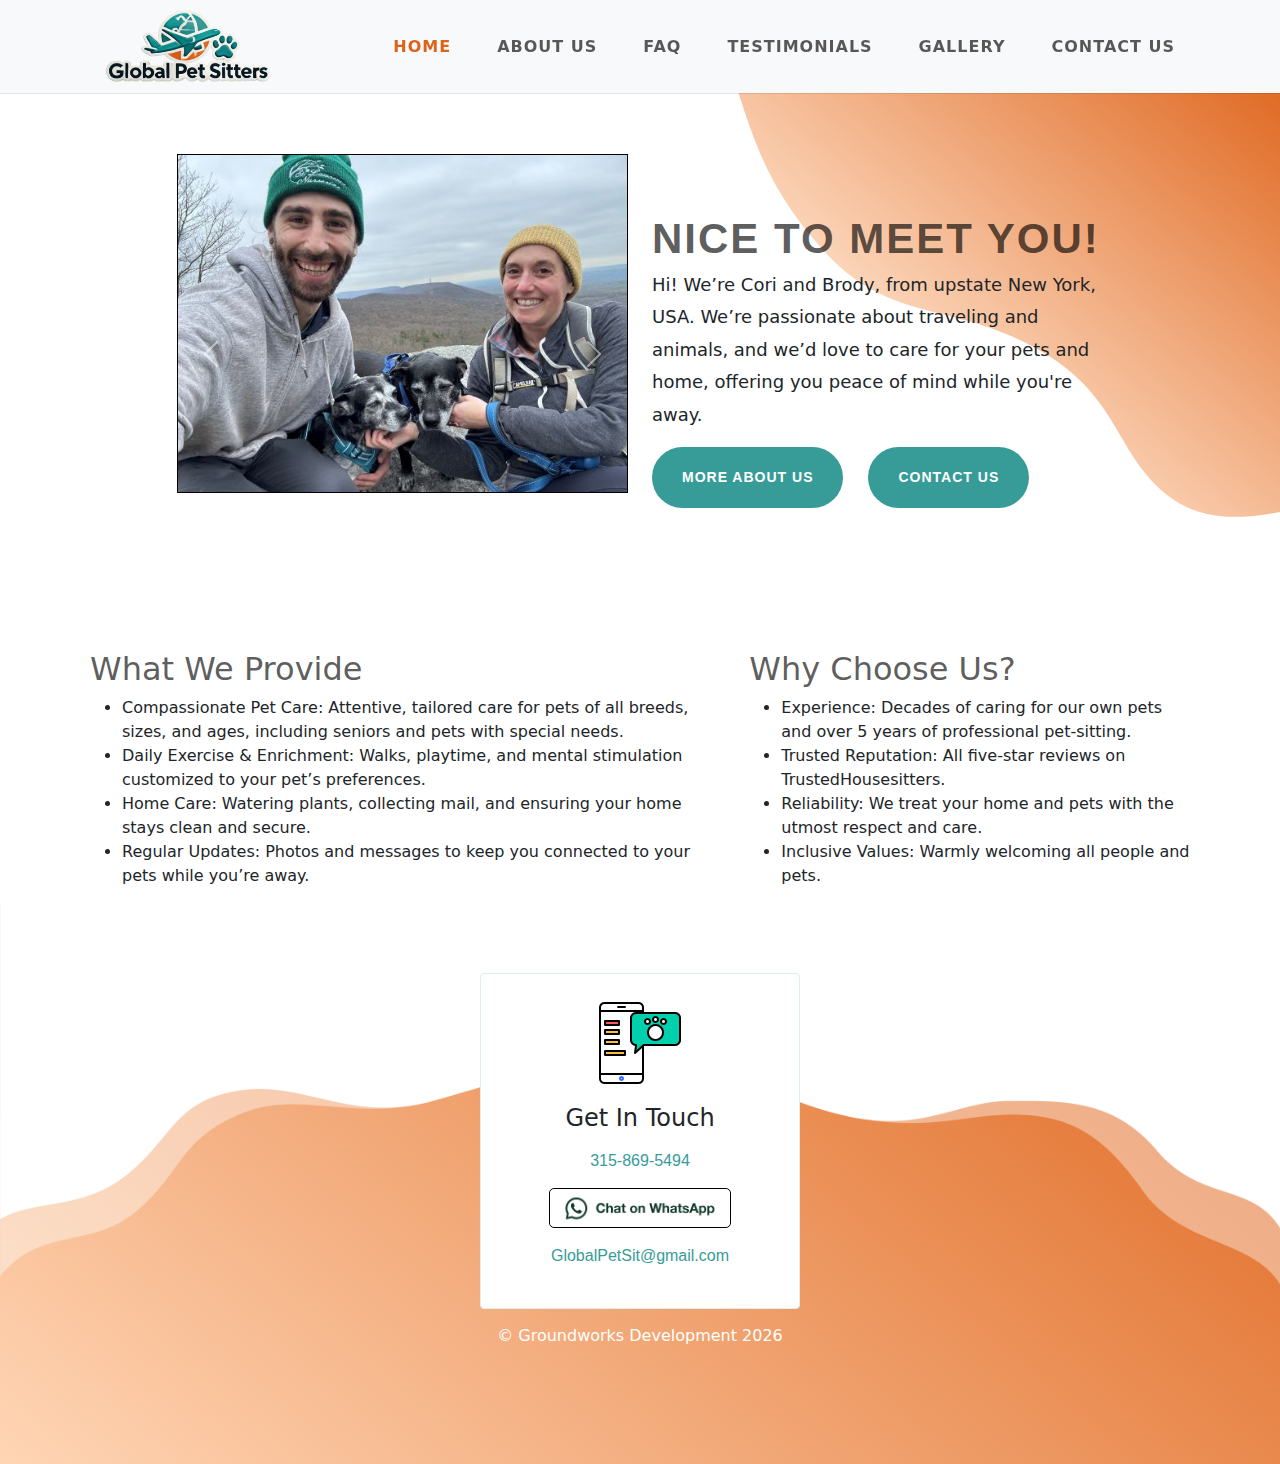
==== index.html @ 004c86b2 "udpating faq page" ====
<!-- 
 Cori & Brody’s Pet Adventures
Loving Paws by Cori & Brody
Cori and Brody's Happy Tails
Pawfect Care by Cori & Brody
Fur-Ever Friends Sitting
Cori & Brody’s Tail Waggers
Paws & Care by Cori & Brody
Happy Pets with Cori & Brody
Cori & Brody’s Purrfect Sitters
Wags & Whiskers by Cori & Brody
 -->

<!DOCTYPE html>
<html>

  <head>
    <meta charset="utf-8" />
    <meta name="viewport" content="width=device-width" />

    <!-- SEO Meta Tags -->
    <meta name="description" content="Showcasing the pet-sitting adventures of a loving couple. A perfect place for future pet owners to see where we've been and learn more about our care services." />
    <meta name="keywords" content="pet sitting, dog walking, pet care, cat sitting, animal care, loving pet care, experienced pet sitters" />
    <meta name="author" content="Your Name or Business Name" />

    <!-- Favicon -->
    <link rel="icon" href="./favicon.ico" type="image/x-icon" />

    <!-- Page Title -->
    <title>Global Pet Sitters | Loving Care for Your Pets</title>

    <!-- Stylesheets -->
    <link rel="stylesheet" href="./css/bootstrap.min.css">
    <link rel="stylesheet" href="./css/main.min.css">

    <style>
      body main #cta.opener {
        height: 500px;
      }
      body main .opener h1 {
        color: rgba(0, 0, 0, 0.65) !important;
        font-size: 42px;
        margin: 0;
      }
      #cta .container {
        padding-top: 50px;
      }
      #cta .row {
        align-items: center;
      }
      .carousel {
        float: left;
        margin-right: 20px;
        margin-bottom: 10px;
        height: 400px;
        width: 100%;
      }
      .carousel img {
        max-height: 400px;
      }

      @media (max-width: 768px) {
        body main #cta.opener {
          height: 800px;
        }
        .carousel {
          width: 100%;
          max-height: 300px;
        }
        .carousel img {
          max-height: 300px!important;
        }
        .mob-mb-50 {
          margin-bottom: 25px;
        }
      }

    </style>
  </head>

  <body>
    <main id="homepage">
      
      <!-- Navbar -->
      <nav class="navbar navbar-expand-lg navbar-light bg-light fixed-top">
          <div class="container">
              <!-- Logo -->
            <a class="navbar-brand" href="./index.html">
              <img src="./img/logo.png" alt="Global Pet Sitters">
            </a>
              
              <!-- Toggle Button for Mobile -->
              <button class="navbar-toggler" type="button" data-bs-toggle="collapse" data-bs-target="#navbarNav" aria-controls="navbarNav" aria-expanded="false" aria-label="Toggle navigation">
                  <span class="navbar-toggler-icon"></span>
              </button>

              <!-- Navbar Links -->
              <div class="collapse navbar-collapse" id="navbarNav">
                  <ul class="navbar-nav ms-auto">
                      <li class="nav-item">
                          <a class="nav-link active" href="./index.html">Home</a>
                      </li>
                      <li class="nav-item">
                          <a class="nav-link" href="./about-us.html">About Us</a>
                      </li>
                      <li class="nav-item">
                        <a class="nav-link" href="./faq.html">FAQ</a>
                      </li>
                      <li class="nav-item">
                          <a class="nav-link" href="./testimonials.html">Testimonials</a>
                      </li>
                      <li class="nav-item">
                          <a class="nav-link" href="./gallery.html">Gallery</a>
                      </li>
                      <li class="nav-item">
                          <a class="nav-link" href="./contact-us.html">Contact Us</a>
                      </li>
                  </ul>
              </div>
          </div>
      </nav>

      <section id="cta" class="opener">
        <div class="container">
          <div class="row">
            <!-- Image Column -->
            <div class="offset-md-1 col-md-5">
              <div id="testimonialCarousel-hi" class="carousel slide" data-bs-ride="false" data-bs-interval="3000">
                <div class="carousel-inner">
                  <!-- First Image -->
                  <div class="carousel-item active">
                    <img src="./img/home/1.jpg" class="d-block w-100" alt="Brody & Cori, Lola & Neko" />
                  </div>
                  <!-- Second Image -->
                  <div class="carousel-item">
                    <img src="./img/home/2.jpg" class="d-block w-100" alt="Brody & Cori Traveling" />
                  </div>
                  <!-- Third Image -->
                  <div class="carousel-item">
                    <img src="./img/home/3.jpg" class="d-block w-100" alt="Brody & Cori at the Kromhout" />
                  </div>
                  <!-- Fourth Image -->
                  <div class="carousel-item">
                    <img src="./img/home/4.jpg" class="d-block w-100" alt="Brody & Cori Hiking" />
                  </div>
                  <!-- Fifth Image -->
                  <div class="carousel-item">
                    <img src="./img/home/5.jpg" class="d-block w-100" alt="Brody & Cori Arc de Triomphe" />
                  </div>
                  <!-- Sixth Image -->
                  <div class="carousel-item">
                    <img src="./img/home/6.jpg" class="d-block w-100" alt="Brody & Cori at Zanvoort on Zee" />
                  </div>
                </div>

                <!-- Carousel Controls -->
                <button class="carousel-control-prev" type="button" data-bs-target="#testimonialCarousel-hi" data-bs-slide="prev">
                  <span class="carousel-control-prev-icon" aria-hidden="true"></span>
                  <span class="visually-hidden">Previous</span>
                </button>
                <button class="carousel-control-next" type="button" data-bs-target="#testimonialCarousel-hi" data-bs-slide="next">
                  <span class="carousel-control-next-icon" aria-hidden="true"></span>
                  <span class="visually-hidden">Next</span>
                </button>
              </div>
            </div>
          
            <!-- Text and Button Column -->
            <div class="col-md-5">
              <h1>Nice to meet you!</h1>
              <p class="mob-mb-50">Hi! We’re Cori and Brody, from upstate New York, USA. We’re passionate about traveling and animals, and we’d love to care for your pets and home, offering you peace of mind while you're away.</p>
              <div class="btn-wrap">
                <a href="./about-us.html" class="btn btn-primary">More About Us</a>
                <a href="./contact-us.html" class="btn btn-primary">Contact Us</a>
              </div>
            </div>
          </div>        
        </div>
      </section>

      <section id="about">
        <div class="flex max-1100">
          <div>
            <h2>What We Provide</h2>
            <ul>
              <li><span>Compassionate Pet Care:</span> Attentive, tailored care for pets of all breeds, sizes, and ages, including seniors and pets with special needs.</li>
              <li><span>Daily Exercise & Enrichment:</span> Walks, playtime, and mental stimulation customized to your pet’s preferences.</li>
              <li><span>Home Care:</span> Watering plants, collecting mail, and ensuring your home stays clean and secure.</li>
              <li><span>Regular Updates:</span> Photos and messages to keep you connected to your pets while you’re away.</li>
            </ul>
          </div>
          <div>
            <h2>Why Choose Us?</h2>
            <ul>
              <li><span>Experience:</span> Decades of caring for our own pets and over 5 years of professional pet-sitting.</li>
              <li><span>Trusted Reputation:</span> All five-star reviews on TrustedHousesitters.</li>
              <li><span>Reliability:</span> We treat your home and pets with the utmost respect and care.</li>
              <li><span>Inclusive Values:</span> Warmly welcoming all people and pets.</li>
            </ul>
          </div>
        </div>
      </section>


    </main>

    <footer id="contact">
      <div class="contact-wrapper text-center p-4">
        <!-- Image -->
        <div class="mb-3">
          <img
                  src="./img/contact.png"
                  alt="Contact Icon"
                  class="img-fluid"
                  style="width: 90px; height: 90px;"
          >
        </div>

        <!-- Heading -->
        <h4 class="mb-3">Get In Touch</h4>

        <!-- Contact Details -->
        <div>
          <p>
            <a href="tel:3158695494" class="text-decoration-none">315-869-5494</a>
            <a aria-label="Chat on WhatsApp" href="https://wa.me/13153237512" target="_blank">
              <img src="./img/whatsapp.png" class="img-fluid" alt="Chat on WhatsApp" >
            </a>
          </p>
          <p>
            <a href="mailto:globalpetsit@gmail.com" class="text-decoration-none">GlobalPetSit@gmail.com</a>
          </p>
        </div>
      </div>
      <div class="copy">
        <p>&copy; Groundworks Development <span id="currentYear"></span></p>
      </div>
    </footer>

  </body>

  <script src="js/jquery-3.6.3.min.js"></script>
  <script src="js/bootstrap.min.js"></script>
  <script src="js/main.js"></script>
  <script>

  </script>

</html>
---- css/main.min.css ----
body main{padding-top:50px}body main a{color:#de631a;text-decoration:none}body main a:hover{color:rgba(0,0,0,.65)}body main h1 a,body main h2 a,body main h3 a,body main h4 a,body main h5 a,body main h6 a{color:inherit}body main h1{font-family:"Oswald",Helvetica,Arial,Lucida,sans-serif;font-weight:700;text-transform:uppercase;font-size:42px;color:rgba(0,0,0,.65) !important;letter-spacing:3px;line-height:1.4em}body main p{line-height:1.8em;font-size:18px;line-height:1.8em}body main .btn-primary{color:#fff !important;border-width:0px !important;border-radius:100px;letter-spacing:1px;font-size:14px;font-family:"Nunito",Helvetica,Arial,Lucida,sans-serif !important;font-weight:800 !important;text-transform:uppercase !important;background-color:#379c98;padding:20px 30px}body main .grid{display:grid}body main .opener{background-size:initial;background-position:center bottom 0px;background-image:url(../img/vet-01-1.png),linear-gradient(221deg, rgb(222, 99, 26) 0%, rgba(255, 112, 0, 0.2) 42%) !important;background-repeat:no-repeat;height:350px;padding-bottom:0px;padding:54px 0}body main .opener h1{font-family:"Nunito",Helvetica,Arial,Lucida,sans-serif;font-weight:800;text-transform:uppercase;font-size:14px;color:#de631a !important;letter-spacing:2px;line-height:1.4em;max-width:1100px;margin:100px auto 25px}body main .opener h2{font-family:"Oswald",Helvetica,Arial,Lucida,sans-serif;font-weight:700;text-transform:uppercase;font-size:60px;color:rgba(0,0,0,.65) !important;letter-spacing:3px;line-height:1.2em;max-width:1100px;margin:0 auto}body main .opener h3{font-family:"Nunito",Helvetica,Arial,Lucida,sans-serif;font-weight:800;text-transform:uppercase;font-size:14px;color:#6b6b6b !important;letter-spacing:2px;line-height:1.4em;max-width:1100px;margin:0 auto}@media only screen and (max-width: 767px){body main .opener{background-image:url(../img/vet-03.png),linear-gradient(180deg, rgb(222, 99, 26) 36%, rgba(255, 112, 0, 0) 100%) !important;background-size:cover;height:500px}body main .opener.opener-md{height:400px}body main .opener.opener-sm{height:300px}body main .opener h2{font-size:45px}}body main nav{box-shadow:0 1px 0 rgba(0,0,0,.1)}body main nav .navbar-nav .nav-item{font-weight:bold;font-style:normal;text-transform:uppercase;text-decoration:none;letter-spacing:1px;padding-left:15px;padding-right:15px}body main nav .navbar-nav .nav-item .nav-link.active{color:#de631a}body main nav .navbar-brand{padding:0}body main nav .navbar-brand img{width:200px}@media screen and (max-width: 600px){body main nav .navbar-brand img{width:150px}}body main nav button.navbar-toggler,body main nav button.navbar-toggler:focus{border:none;box-shadow:none}body main section{padding-top:100px}body main section.about-content{padding-top:25px}body main section.images-gallery{padding-top:25px}body main #cta img{border:1px solid #000;box-shadow:0px 2px 36px 7px rgba(0,0,0,.3);overflow:hidden}body main #cta a{font-weight:bold}body main #cta .btn-wrap{display:flex;gap:25px}body main #about h2{color:rgba(0,0,0,.65)}body main #about .flex{display:flex;gap:25px;max-width:1100px;margin:0 auto}body main #faq{margin-bottom:100px}body main #faq h1{text-align:center}body main #faq .grid{grid-template-columns:repeat(1, 1fr);gap:50px;padding:0 200px}body main #faq .grid .grid-row .grid-item .accordion{display:grid;gap:25px}body main #faq .grid .grid-row .grid-item .accordion .accordion-button{background-color:#d9d9d9;border:1px solid #d9d9d9;border-radius:0;text-transform:uppercase;font-size:18px;color:rgba(0,0,0,.65) !important;letter-spacing:2px;line-height:1.2em;font-weight:500}body main #faq .grid .grid-row .grid-item .accordion .accordion-button:not(.collapsed){background-color:rgba(0,0,0,0);border:none;box-shadow:none}body main #faq .grid .grid-row .grid-item .accordion .accordion-button:not(.collapsed):after{display:none}body main #faq .grid .grid-row .grid-item .accordion .accordion-item:not(:first-of-type){border-top:0;border:1px solid #dedede;border-radius:0}body main #faq .grid .grid-row .grid-item .accordion .accordion-item:first-of-type{border-radius:0}body main #testimonials{background-image:linear-gradient(180deg, rgb(55, 156, 152) 0%, rgba(55, 156, 152, 0) 100%) !important;padding:100px 0}body main #testimonials h1{font-family:"Nunito",Helvetica,Arial,Lucida,sans-serif;font-weight:800 !important;text-transform:uppercase;font-size:14px;color:#fff !important;letter-spacing:2px;line-height:1.4em;margin-bottom:30px}body main #testimonials h2{font-family:"Oswald",Helvetica,Arial,Lucida,sans-serif;font-weight:700;text-transform:uppercase;font-size:42px;color:#fff !important;letter-spacing:1px;line-height:1.4em}body #testimonials-page+#contact{padding-top:100px}body #contact{background-size:contain;background-position:center top;background-image:url(../img/bg-3.png),linear-gradient(221deg, rgb(222, 99, 26) 0%, rgba(255, 112, 0, 0.29) 100%) !important;background-repeat:no-repeat;padding-top:69px;padding-bottom:100px}body #contact .contact-wrapper{width:25%;margin:0 auto;background:#fff;border-radius:4px;border:1px solid #deeeee}body #contact .contact-wrapper p img{border:1px solid #000;border-radius:5px;display:block;margin:15px auto 0;height:40px}body #contact .contact-wrapper a{font-family:"Nunito",Helvetica,Arial,Lucida,sans-serif;color:#379c98 !important}body #contact .copy{color:#fff;margin-top:15px;text-align:center}@media screen and (max-width: 769px){body main{padding:25px}body main section{padding-top:75px}body main section#about,body main section#faq{padding-top:50px}body main section.about-content{padding-top:0}body main #cta h1{font-size:45px;margin-bottom:15px}body main #about .flex{display:block;padding:0 15px}body main #faq .grid{grid-template-columns:1fr;padding:0}body #contact{padding-top:0}body #contact .contact-wrapper{width:80%}}@media screen and (max-width: 500px){body main{padding:0}}/*# sourceMappingURL=main.min.css.map */
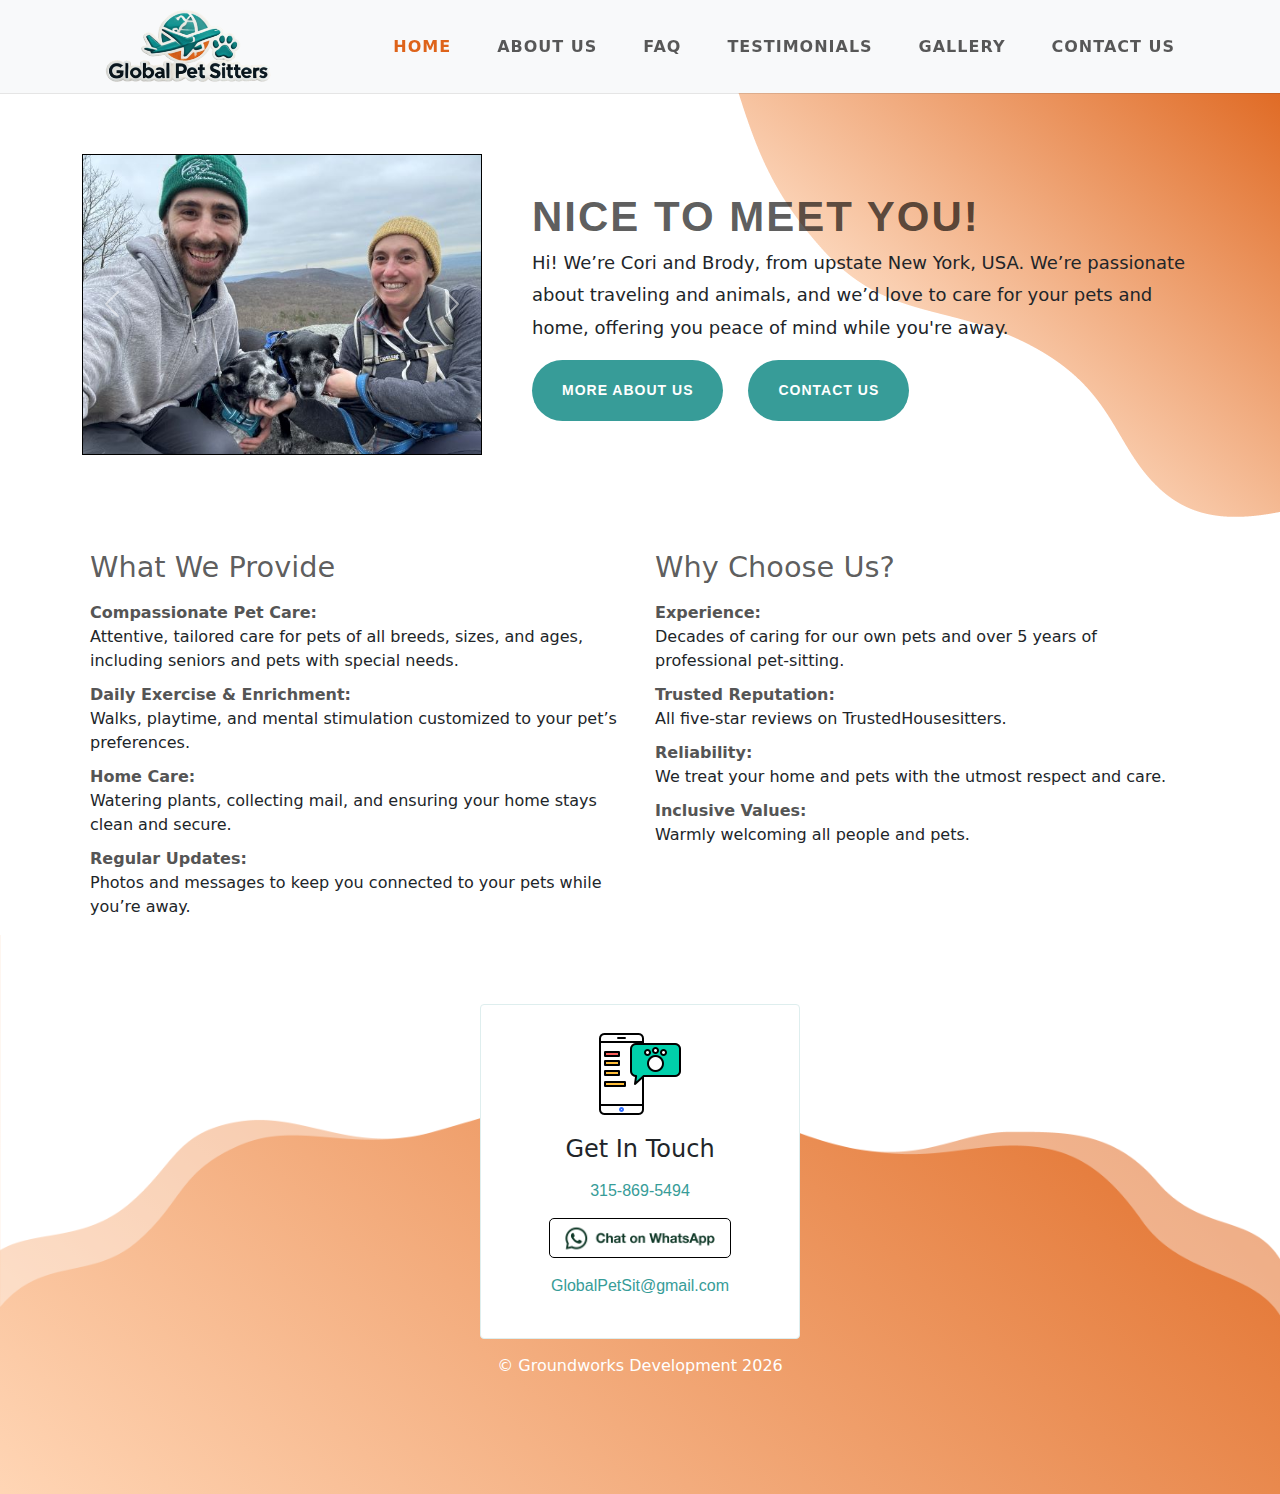
==== commit df21b9f4: "finished adjusting styles" ====
--- a/index.html
+++ b/index.html
@@ -32,50 +32,7 @@
     <!-- Stylesheets -->
     <link rel="stylesheet" href="./css/bootstrap.min.css">
     <link rel="stylesheet" href="./css/main.min.css">
-
-    <style>
-      body main #cta.opener {
-        height: 500px;
-      }
-      body main .opener h1 {
-        color: rgba(0, 0, 0, 0.65) !important;
-        font-size: 42px;
-        margin: 0;
-      }
-      #cta .container {
-        padding-top: 50px;
-      }
-      #cta .row {
-        align-items: center;
-      }
-      .carousel {
-        float: left;
-        margin-right: 20px;
-        margin-bottom: 10px;
-        height: 400px;
-        width: 100%;
-      }
-      .carousel img {
-        max-height: 400px;
-      }
-
-      @media (max-width: 768px) {
-        body main #cta.opener {
-          height: 800px;
-        }
-        .carousel {
-          width: 100%;
-          max-height: 300px;
-        }
-        .carousel img {
-          max-height: 300px!important;
-        }
-        .mob-mb-50 {
-          margin-bottom: 25px;
-        }
-      }
-
-    </style>
+    <link rel="stylesheet" href="./css/index.min.css">
   </head>
 
   <body>
@@ -123,55 +80,56 @@
       <section id="cta" class="opener">
         <div class="container">
           <div class="row">
-            <!-- Image Column -->
-            <div class="offset-md-1 col-md-5">
-              <div id="testimonialCarousel-hi" class="carousel slide" data-bs-ride="false" data-bs-interval="3000">
-                <div class="carousel-inner">
-                  <!-- First Image -->
-                  <div class="carousel-item active">
-                    <img src="./img/home/1.jpg" class="d-block w-100" alt="Brody & Cori, Lola & Neko" />
+            <div class="col">
+              <div class="grid">
+                <div class="grid-item">
+                  <div id="testimonialCarousel-hi" class="carousel slide" data-bs-ride="false" data-bs-interval="3000">
+                    <div class="carousel-inner">
+                      <!-- First Image -->
+                      <div class="carousel-item active">
+                        <img src="./img/home/1.jpg" class="d-block w-100" alt="Brody & Cori, Lola & Neko" />
+                      </div>
+                      <!-- Second Image -->
+                      <div class="carousel-item">
+                        <img src="./img/home/2.jpg" class="d-block w-100" alt="Brody & Cori Traveling" />
+                      </div>
+                      <!-- Third Image -->
+                      <div class="carousel-item">
+                        <img src="./img/home/3.jpg" class="d-block w-100" alt="Brody & Cori at the Kromhout" />
+                      </div>
+                      <!-- Fourth Image -->
+                      <div class="carousel-item">
+                        <img src="./img/home/4.jpg" class="d-block w-100" alt="Brody & Cori Hiking" />
+                      </div>
+                      <!-- Fifth Image -->
+                      <div class="carousel-item">
+                        <img src="./img/home/5.jpg" class="d-block w-100" alt="Brody & Cori Arc de Triomphe" />
+                      </div>
+                      <!-- Sixth Image -->
+                      <div class="carousel-item">
+                        <img src="./img/home/6.jpg" class="d-block w-100" alt="Brody & Cori at Zanvoort on Zee" />
+                      </div>
+                    </div>
+
+                    <!-- Carousel Controls -->
+                    <button class="carousel-control-prev" type="button" data-bs-target="#testimonialCarousel-hi" data-bs-slide="prev">
+                      <span class="carousel-control-prev-icon" aria-hidden="true"></span>
+                      <span class="visually-hidden">Previous</span>
+                    </button>
+                    <button class="carousel-control-next" type="button" data-bs-target="#testimonialCarousel-hi" data-bs-slide="next">
+                      <span class="carousel-control-next-icon" aria-hidden="true"></span>
+                      <span class="visually-hidden">Next</span>
+                    </button>
                   </div>
-                  <!-- Second Image -->
-                  <div class="carousel-item">
-                    <img src="./img/home/2.jpg" class="d-block w-100" alt="Brody & Cori Traveling" />
+                </div>
+                <div class="grid-item">
+                  <h1>Nice to meet you!</h1>
+                  <p class="mob-mb-50">Hi! We’re Cori and Brody, from upstate New York, USA. We’re passionate about traveling and animals, and we’d love to care for your pets and home, offering you peace of mind while you're away.</p>
+                  <div class="btn-wrap">
+                    <a href="./about-us.html" class="btn btn-primary">More About Us</a>
+                    <a href="./contact-us.html" class="btn btn-primary">Contact Us</a>
                   </div>
-                  <!-- Third Image -->
-                  <div class="carousel-item">
-                    <img src="./img/home/3.jpg" class="d-block w-100" alt="Brody & Cori at the Kromhout" />
-                  </div>
-                  <!-- Fourth Image -->
-                  <div class="carousel-item">
-                    <img src="./img/home/4.jpg" class="d-block w-100" alt="Brody & Cori Hiking" />
-                  </div>
-                  <!-- Fifth Image -->
-                  <div class="carousel-item">
-                    <img src="./img/home/5.jpg" class="d-block w-100" alt="Brody & Cori Arc de Triomphe" />
-                  </div>
-                  <!-- Sixth Image -->
-                  <div class="carousel-item">
-                    <img src="./img/home/6.jpg" class="d-block w-100" alt="Brody & Cori at Zanvoort on Zee" />
-                  </div>
-                </div>
-
-                <!-- Carousel Controls -->
-                <button class="carousel-control-prev" type="button" data-bs-target="#testimonialCarousel-hi" data-bs-slide="prev">
-                  <span class="carousel-control-prev-icon" aria-hidden="true"></span>
-                  <span class="visually-hidden">Previous</span>
-                </button>
-                <button class="carousel-control-next" type="button" data-bs-target="#testimonialCarousel-hi" data-bs-slide="next">
-                  <span class="carousel-control-next-icon" aria-hidden="true"></span>
-                  <span class="visually-hidden">Next</span>
-                </button>
-              </div>
-            </div>
-          
-            <!-- Text and Button Column -->
-            <div class="col-md-5">
-              <h1>Nice to meet you!</h1>
-              <p class="mob-mb-50">Hi! We’re Cori and Brody, from upstate New York, USA. We’re passionate about traveling and animals, and we’d love to care for your pets and home, offering you peace of mind while you're away.</p>
-              <div class="btn-wrap">
-                <a href="./about-us.html" class="btn btn-primary">More About Us</a>
-                <a href="./contact-us.html" class="btn btn-primary">Contact Us</a>
+                </div>
               </div>
             </div>
           </div>        
@@ -179,26 +137,33 @@
       </section>
 
       <section id="about">
-        <div class="flex max-1100">
-          <div>
-            <h2>What We Provide</h2>
-            <ul>
-              <li><span>Compassionate Pet Care:</span> Attentive, tailored care for pets of all breeds, sizes, and ages, including seniors and pets with special needs.</li>
-              <li><span>Daily Exercise & Enrichment:</span> Walks, playtime, and mental stimulation customized to your pet’s preferences.</li>
-              <li><span>Home Care:</span> Watering plants, collecting mail, and ensuring your home stays clean and secure.</li>
-              <li><span>Regular Updates:</span> Photos and messages to keep you connected to your pets while you’re away.</li>
-            </ul>
+        <div class="container">
+          <div class="row">
+            <div class="col">
+              <div class="flex">
+                <div>
+                  <h2>What We Provide</h2>
+                  <ul>
+                    <li><span>Compassionate Pet Care:</span> Attentive, tailored care for pets of all breeds, sizes, and ages, including seniors and pets with special needs.</li>
+                    <li><span>Daily Exercise & Enrichment:</span> Walks, playtime, and mental stimulation customized to your pet’s preferences.</li>
+                    <li><span>Home Care:</span> Watering plants, collecting mail, and ensuring your home stays clean and secure.</li>
+                    <li><span>Regular Updates:</span> Photos and messages to keep you connected to your pets while you’re away.</li>
+                  </ul>
+                </div>
+                <div>
+                  <h2>Why Choose Us?</h2>
+                  <ul>
+                    <li><span>Experience:</span> Decades of caring for our own pets and over 5 years of professional pet-sitting.</li>
+                    <li><span>Trusted Reputation:</span> All five-star reviews on TrustedHousesitters.</li>
+                    <li><span>Reliability:</span> We treat your home and pets with the utmost respect and care.</li>
+                    <li><span>Inclusive Values:</span> Warmly welcoming all people and pets.</li>
+                  </ul>
+                </div>
+              </div>
+            </div>
           </div>
-          <div>
-            <h2>Why Choose Us?</h2>
-            <ul>
-              <li><span>Experience:</span> Decades of caring for our own pets and over 5 years of professional pet-sitting.</li>
-              <li><span>Trusted Reputation:</span> All five-star reviews on TrustedHousesitters.</li>
-              <li><span>Reliability:</span> We treat your home and pets with the utmost respect and care.</li>
-              <li><span>Inclusive Values:</span> Warmly welcoming all people and pets.</li>
-            </ul>
-          </div>
-        </div>
+        </div>
+
       </section>
 
 
--- a/css/main.min.css
+++ b/css/main.min.css
@@ -1 +1 @@
-body main{padding-top:50px}body main a{color:#de631a;text-decoration:none}body main a:hover{color:rgba(0,0,0,.65)}body main h1 a,body main h2 a,body main h3 a,body main h4 a,body main h5 a,body main h6 a{color:inherit}body main h1{font-family:"Oswald",Helvetica,Arial,Lucida,sans-serif;font-weight:700;text-transform:uppercase;font-size:42px;color:rgba(0,0,0,.65) !important;letter-spacing:3px;line-height:1.4em}body main p{line-height:1.8em;font-size:18px;line-height:1.8em}body main .btn-primary{color:#fff !important;border-width:0px !important;border-radius:100px;letter-spacing:1px;font-size:14px;font-family:"Nunito",Helvetica,Arial,Lucida,sans-serif !important;font-weight:800 !important;text-transform:uppercase !important;background-color:#379c98;padding:20px 30px}body main .grid{display:grid}body main .opener{background-size:initial;background-position:center bottom 0px;background-image:url(../img/vet-01-1.png),linear-gradient(221deg, rgb(222, 99, 26) 0%, rgba(255, 112, 0, 0.2) 42%) !important;background-repeat:no-repeat;height:350px;padding-bottom:0px;padding:54px 0}body main .opener h1{font-family:"Nunito",Helvetica,Arial,Lucida,sans-serif;font-weight:800;text-transform:uppercase;font-size:14px;color:#de631a !important;letter-spacing:2px;line-height:1.4em;max-width:1100px;margin:100px auto 25px}body main .opener h2{font-family:"Oswald",Helvetica,Arial,Lucida,sans-serif;font-weight:700;text-transform:uppercase;font-size:60px;color:rgba(0,0,0,.65) !important;letter-spacing:3px;line-height:1.2em;max-width:1100px;margin:0 auto}body main .opener h3{font-family:"Nunito",Helvetica,Arial,Lucida,sans-serif;font-weight:800;text-transform:uppercase;font-size:14px;color:#6b6b6b !important;letter-spacing:2px;line-height:1.4em;max-width:1100px;margin:0 auto}@media only screen and (max-width: 767px){body main .opener{background-image:url(../img/vet-03.png),linear-gradient(180deg, rgb(222, 99, 26) 36%, rgba(255, 112, 0, 0) 100%) !important;background-size:cover;height:500px}body main .opener.opener-md{height:400px}body main .opener.opener-sm{height:300px}body main .opener h2{font-size:45px}}body main nav{box-shadow:0 1px 0 rgba(0,0,0,.1)}body main nav .navbar-nav .nav-item{font-weight:bold;font-style:normal;text-transform:uppercase;text-decoration:none;letter-spacing:1px;padding-left:15px;padding-right:15px}body main nav .navbar-nav .nav-item .nav-link.active{color:#de631a}body main nav .navbar-brand{padding:0}body main nav .navbar-brand img{width:200px}@media screen and (max-width: 600px){body main nav .navbar-brand img{width:150px}}body main nav button.navbar-toggler,body main nav button.navbar-toggler:focus{border:none;box-shadow:none}body main section{padding-top:100px}body main section.about-content{padding-top:25px}body main section.images-gallery{padding-top:25px}body main #cta img{border:1px solid #000;box-shadow:0px 2px 36px 7px rgba(0,0,0,.3);overflow:hidden}body main #cta a{font-weight:bold}body main #cta .btn-wrap{display:flex;gap:25px}body main #about h2{color:rgba(0,0,0,.65)}body main #about .flex{display:flex;gap:25px;max-width:1100px;margin:0 auto}body main #faq{margin-bottom:100px}body main #faq h1{text-align:center}body main #faq .grid{grid-template-columns:repeat(1, 1fr);gap:50px;padding:0 200px}body main #faq .grid .grid-row .grid-item .accordion{display:grid;gap:25px}body main #faq .grid .grid-row .grid-item .accordion .accordion-button{background-color:#d9d9d9;border:1px solid #d9d9d9;border-radius:0;text-transform:uppercase;font-size:18px;color:rgba(0,0,0,.65) !important;letter-spacing:2px;line-height:1.2em;font-weight:500}body main #faq .grid .grid-row .grid-item .accordion .accordion-button:not(.collapsed){background-color:rgba(0,0,0,0);border:none;box-shadow:none}body main #faq .grid .grid-row .grid-item .accordion .accordion-button:not(.collapsed):after{display:none}body main #faq .grid .grid-row .grid-item .accordion .accordion-item:not(:first-of-type){border-top:0;border:1px solid #dedede;border-radius:0}body main #faq .grid .grid-row .grid-item .accordion .accordion-item:first-of-type{border-radius:0}body main #testimonials{background-image:linear-gradient(180deg, rgb(55, 156, 152) 0%, rgba(55, 156, 152, 0) 100%) !important;padding:100px 0}body main #testimonials h1{font-family:"Nunito",Helvetica,Arial,Lucida,sans-serif;font-weight:800 !important;text-transform:uppercase;font-size:14px;color:#fff !important;letter-spacing:2px;line-height:1.4em;margin-bottom:30px}body main #testimonials h2{font-family:"Oswald",Helvetica,Arial,Lucida,sans-serif;font-weight:700;text-transform:uppercase;font-size:42px;color:#fff !important;letter-spacing:1px;line-height:1.4em}body #testimonials-page+#contact{padding-top:100px}body #contact{background-size:contain;background-position:center top;background-image:url(../img/bg-3.png),linear-gradient(221deg, rgb(222, 99, 26) 0%, rgba(255, 112, 0, 0.29) 100%) !important;background-repeat:no-repeat;padding-top:69px;padding-bottom:100px}body #contact .contact-wrapper{width:25%;margin:0 auto;background:#fff;border-radius:4px;border:1px solid #deeeee}body #contact .contact-wrapper p img{border:1px solid #000;border-radius:5px;display:block;margin:15px auto 0;height:40px}body #contact .contact-wrapper a{font-family:"Nunito",Helvetica,Arial,Lucida,sans-serif;color:#379c98 !important}body #contact .copy{color:#fff;margin-top:15px;text-align:center}@media screen and (max-width: 769px){body main{padding:25px}body main section{padding-top:75px}body main section#about,body main section#faq{padding-top:50px}body main section.about-content{padding-top:0}body main #cta h1{font-size:45px;margin-bottom:15px}body main #about .flex{display:block;padding:0 15px}body main #faq .grid{grid-template-columns:1fr;padding:0}body #contact{padding-top:0}body #contact .contact-wrapper{width:80%}}@media screen and (max-width: 500px){body main{padding:0}}/*# sourceMappingURL=main.min.css.map */+body main{padding-top:50px}body main a{color:#de631a;text-decoration:none}body main a:hover{color:rgba(0,0,0,.65) !important}body main h1 a,body main h2 a,body main h3 a,body main h4 a,body main h5 a,body main h6 a{color:inherit}body main h1{font-family:"Oswald",Helvetica,Arial,Lucida,sans-serif;font-weight:700;text-transform:uppercase;font-size:42px;color:rgba(0,0,0,.65) !important;letter-spacing:3px;line-height:1.4em}body main p{line-height:1.8em;font-size:18px;line-height:1.8em}body main a.btn-primary,body main button.btn-primary{color:#fff !important;border-width:0px !important;border-radius:100px;letter-spacing:1px;font-size:14px;font-family:"Nunito",Helvetica,Arial,Lucida,sans-serif !important;font-weight:800 !important;text-transform:uppercase !important;background-color:#379c98 !important;padding:20px 30px !important}body main a.btn-primary:hover,body main button.btn-primary:hover{background-color:rgba(0,0,0,.65) !important}body main .grid{display:grid}body main .opener{background-size:initial;background-position:center bottom 0px;background-image:url(../img/vet-01-1.png),linear-gradient(221deg, rgb(222, 99, 26) 0%, rgba(255, 112, 0, 0.2) 42%) !important;background-repeat:no-repeat;height:350px;padding-bottom:0px;padding:54px 0}body main .opener h1{font-family:"Nunito",Helvetica,Arial,Lucida,sans-serif;font-weight:800;text-transform:uppercase;font-size:14px;color:#de631a !important;letter-spacing:2px;line-height:1.4em;max-width:1320px;margin:100px 0 25px}body main .opener h2{font-family:"Oswald",Helvetica,Arial,Lucida,sans-serif;font-weight:700;text-transform:uppercase;font-size:60px;color:rgba(0,0,0,.65) !important;letter-spacing:3px;line-height:1.2em;max-width:1320px}body main .opener h3{font-family:"Nunito",Helvetica,Arial,Lucida,sans-serif;font-weight:800;text-transform:uppercase;font-size:14px;color:#6b6b6b !important;letter-spacing:2px;line-height:1.4em;max-width:1320px}@media only screen and (max-width: 767px){body main .opener{background-image:url(../img/vet-03.png),linear-gradient(180deg, rgb(222, 99, 26) 36%, rgba(255, 112, 0, 0) 100%) !important;background-size:cover;height:500px}body main .opener.opener-md{height:400px}body main .opener.opener-sm{height:300px}body main .opener h2{font-size:45px}}body main nav{box-shadow:0 1px 0 rgba(0,0,0,.1)}body main nav .navbar-nav .nav-item{font-weight:bold;font-style:normal;text-transform:uppercase;text-decoration:none;letter-spacing:1px;padding-left:15px;padding-right:15px}body main nav .navbar-nav .nav-item .nav-link.active{color:#de631a}body main nav .navbar-brand{padding:0}body main nav .navbar-brand img{width:200px}@media screen and (max-width: 600px){body main nav .navbar-brand img{width:150px}}body main nav button.navbar-toggler,body main nav button.navbar-toggler:focus{border:none;box-shadow:none}body main section{padding-top:100px}body main section.about-content{padding-top:25px}body main section.images-gallery{padding-top:25px}body main section#about{padding-top:0}body main #cta img{border:1px solid #000;box-shadow:0px 2px 36px 7px rgba(0,0,0,.3);overflow:hidden}body main #cta a{font-weight:bold}body main #cta .btn-wrap{display:flex;gap:25px}body main #about h2{color:rgba(0,0,0,.65)}body main #faq{margin-bottom:100px}body main #faq h1{text-align:center}body main #faq .grid{grid-template-columns:repeat(1, 1fr);gap:50px;padding:0 200px}body main #faq .grid .grid-row .grid-item .accordion{display:grid;gap:25px}body main #faq .grid .grid-row .grid-item .accordion .accordion-button{background-color:#d9d9d9;border:1px solid #d9d9d9;border-radius:0;text-transform:uppercase;font-size:18px;color:rgba(0,0,0,.65) !important;letter-spacing:2px;line-height:1.2em;font-weight:500}body main #faq .grid .grid-row .grid-item .accordion .accordion-button:not(.collapsed){background-color:rgba(0,0,0,0);border:none;box-shadow:none}body main #faq .grid .grid-row .grid-item .accordion .accordion-button:not(.collapsed):after{display:none}body main #faq .grid .grid-row .grid-item .accordion .accordion-item:not(:first-of-type){border-top:0;border:1px solid #dedede;border-radius:0}body main #faq .grid .grid-row .grid-item .accordion .accordion-item:first-of-type{border-radius:0}body main #testimonials{background-image:linear-gradient(180deg, rgb(55, 156, 152) 0%, rgba(55, 156, 152, 0) 100%) !important;padding:100px 0}body main #testimonials h1{font-family:"Nunito",Helvetica,Arial,Lucida,sans-serif;font-weight:800 !important;text-transform:uppercase;font-size:14px;color:#fff !important;letter-spacing:2px;line-height:1.4em;margin-bottom:30px}body main #testimonials h2{font-family:"Oswald",Helvetica,Arial,Lucida,sans-serif;font-weight:700;text-transform:uppercase;font-size:42px;color:#fff !important;letter-spacing:1px;line-height:1.4em}body #testimonials-page+#contact{padding-top:100px}body #contact{background-size:contain;background-position:center top;background-image:url(../img/bg-3.png),linear-gradient(221deg, rgb(222, 99, 26) 0%, rgba(255, 112, 0, 0.29) 100%) !important;background-repeat:no-repeat;padding-top:69px;padding-bottom:100px}body #contact .contact-wrapper{width:25%;margin:0 auto;background:#fff;border-radius:4px;border:1px solid #deeeee}body #contact .contact-wrapper p img{border:1px solid #000;border-radius:5px;display:block;margin:15px auto 0;height:40px}body #contact .contact-wrapper a{font-family:"Nunito",Helvetica,Arial,Lucida,sans-serif;color:#379c98 !important}body #contact .contact-wrapper a:hover{color:rgba(0,0,0,.65) !important}body #contact .copy{color:#fff;margin-top:15px;text-align:center}@media screen and (max-width: 769px){body main{padding:25px}body main section{padding-top:75px}body main section#about,body main section#faq{padding-top:50px}body main section.about-content{padding-top:0}body main #cta h1{font-size:45px;margin-bottom:15px}body main #about .flex{display:block;padding:0 15px}body main #faq .grid{grid-template-columns:1fr;padding:0}body #contact{padding-top:0}body #contact .contact-wrapper{width:80%}}@media screen and (max-width: 500px){body main{padding:0}}/*# sourceMappingURL=main.min.css.map */--- a/css/index.min.css
+++ b/css/index.min.css
@@ -0,0 +1 @@
+.flex{display:flex;max-width:1100px;margin:0 auto;gap:30px}.flex>div{flex:1}.flex>div h2{font-size:1.8rem;margin-bottom:1rem;color:#333}.flex>div ul{list-style:none;padding:0}.flex>div ul li{margin-bottom:10px;line-height:1.5}.flex>div ul li span{font-weight:bold;color:#555;display:block}@media(max-width: 768px){.flex{flex-direction:column}.flex>div{margin-bottom:20px}}body main #cta.opener{height:500px}body main #cta.opener .grid{grid-template-columns:400px 1fr;gap:50px;align-items:center}body main .opener h1{color:rgba(0,0,0,.65) !important;font-size:42px;margin:0}#cta .container{padding-top:50px}@media(max-width: 768px){body main #cta.opener{height:800px}.mob-mb-50{margin-bottom:25px}}/*# sourceMappingURL=index.min.css.map */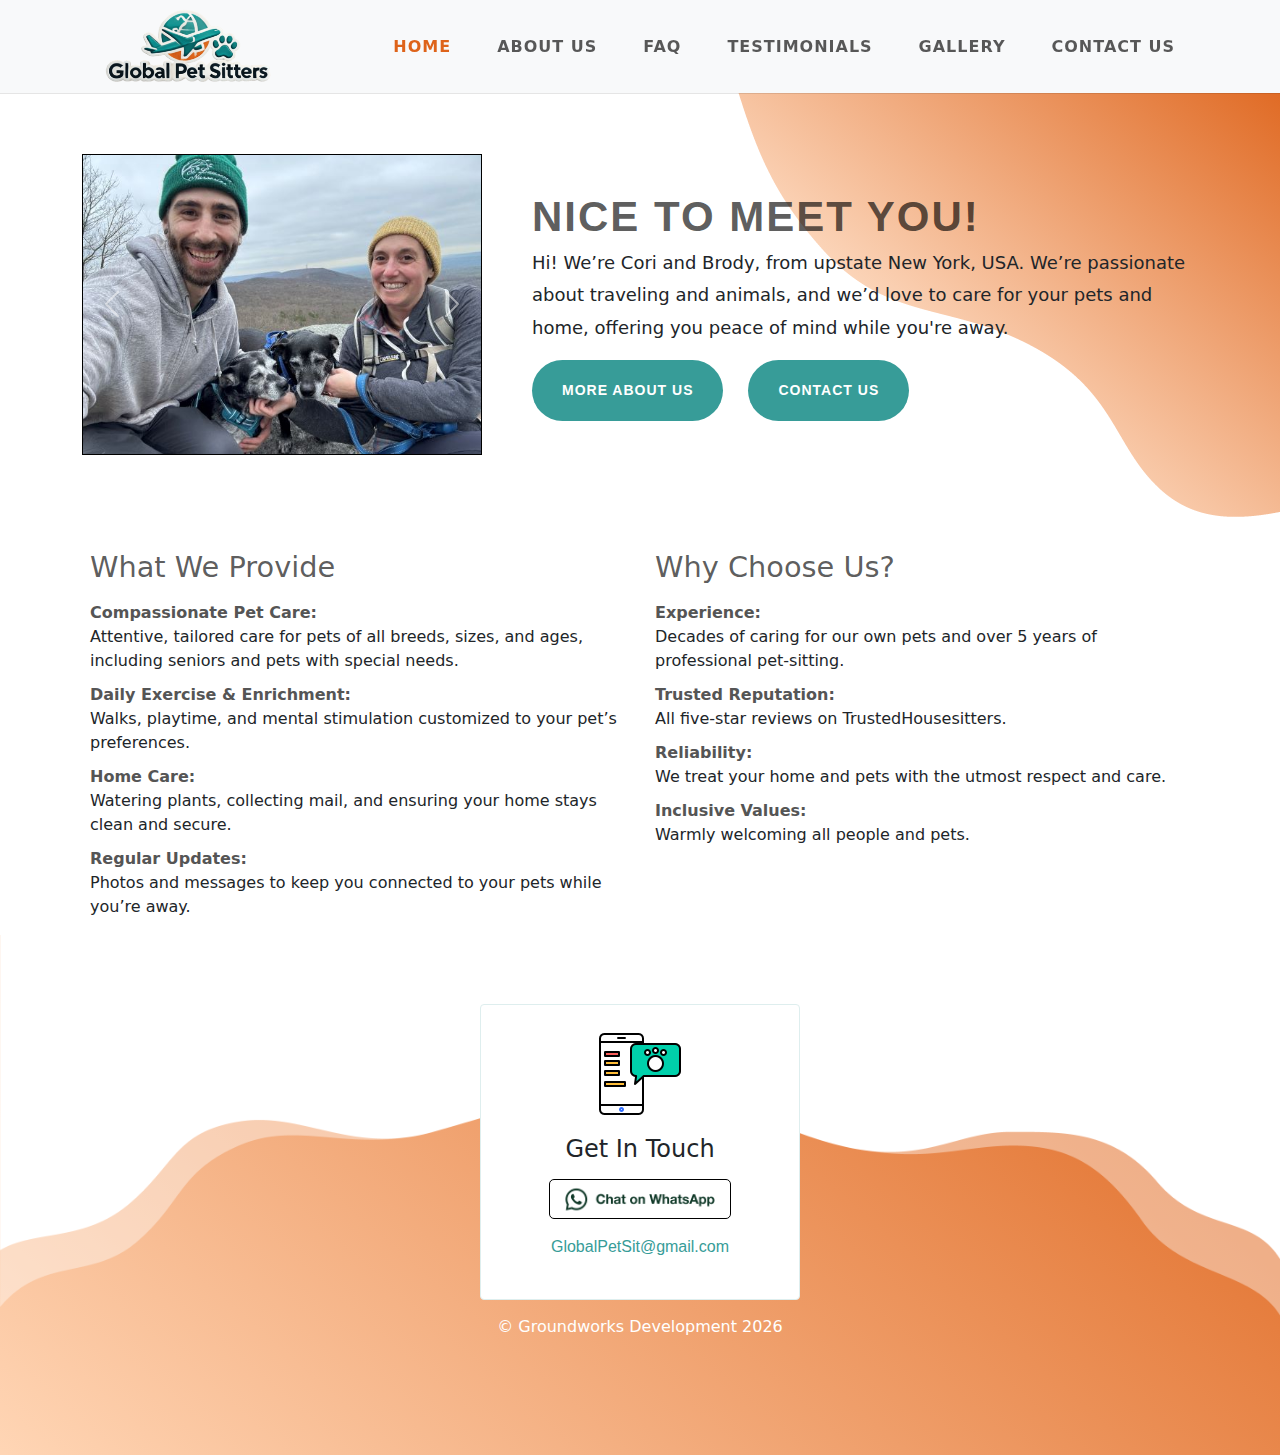
==== commit a78d639f: "removed phone and added homepage updates" ====
--- a/index.html
+++ b/index.html
@@ -83,7 +83,7 @@
             <div class="col">
               <div class="grid">
                 <div class="grid-item">
-                  <div id="testimonialCarousel-hi" class="carousel slide" data-bs-ride="false" data-bs-interval="3000">
+                  <div id="testimonialCarousel-hi" class="carousel slide" data-bs-ride="carousel" data-bs-interval="3000">
                     <div class="carousel-inner">
                       <!-- First Image -->
                       <div class="carousel-item active">
@@ -151,7 +151,7 @@
                   </ul>
                 </div>
                 <div>
-                  <h2>Why Choose Us?</h2>
+                  <h2><a href="https://www.trustedhousesitters.com/house-and-pet-sitters/united-states/new-york/potsdam/l/1338756" target="_blank">Why Choose Us?</a></h2>
                   <ul>
                     <li><span>Experience:</span> Decades of caring for our own pets and over 5 years of professional pet-sitting.</li>
                     <li><span>Trusted Reputation:</span> All five-star reviews on TrustedHousesitters.</li>
@@ -187,7 +187,6 @@
         <!-- Contact Details -->
         <div>
           <p>
-            <a href="tel:3158695494" class="text-decoration-none">315-869-5494</a>
             <a aria-label="Chat on WhatsApp" href="https://wa.me/13153237512" target="_blank">
               <img src="./img/whatsapp.png" class="img-fluid" alt="Chat on WhatsApp" >
             </a>
--- a/css/index.min.css
+++ b/css/index.min.css
@@ -1 +1 @@
-.flex{display:flex;max-width:1100px;margin:0 auto;gap:30px}.flex>div{flex:1}.flex>div h2{font-size:1.8rem;margin-bottom:1rem;color:#333}.flex>div ul{list-style:none;padding:0}.flex>div ul li{margin-bottom:10px;line-height:1.5}.flex>div ul li span{font-weight:bold;color:#555;display:block}@media(max-width: 768px){.flex{flex-direction:column}.flex>div{margin-bottom:20px}}body main #cta.opener{height:500px}body main #cta.opener .grid{grid-template-columns:400px 1fr;gap:50px;align-items:center}body main .opener h1{color:rgba(0,0,0,.65) !important;font-size:42px;margin:0}#cta .container{padding-top:50px}@media(max-width: 768px){body main #cta.opener{height:800px}.mob-mb-50{margin-bottom:25px}}/*# sourceMappingURL=index.min.css.map */+.flex{display:flex;max-width:1100px;margin:0 auto;gap:30px}.flex>div{flex:1}.flex>div h2{font-size:1.8rem;margin-bottom:1rem;color:#333}.flex>div ul{list-style:none;padding:0}.flex>div ul li{margin-bottom:10px;line-height:1.5}.flex>div ul li span{font-weight:bold;color:#555;display:block}@media(max-width: 768px){.flex{flex-direction:column}.flex>div{margin-bottom:20px}}body main #cta.opener{height:500px}body main #cta.opener .grid{grid-template-columns:400px 1fr;gap:50px;align-items:center}@media(max-width: 1024px){body main #cta.opener .grid{grid-template-columns:1fr}}body main .opener h1{color:rgba(0,0,0,.65) !important;font-size:42px;margin:0}#cta .container{padding-top:50px}@media(max-width: 1024px){body main #cta.opener{height:950px}}@media(max-width: 768px){body main #cta.opener{height:850px}.mob-mb-50{margin-bottom:25px}}/*# sourceMappingURL=index.min.css.map */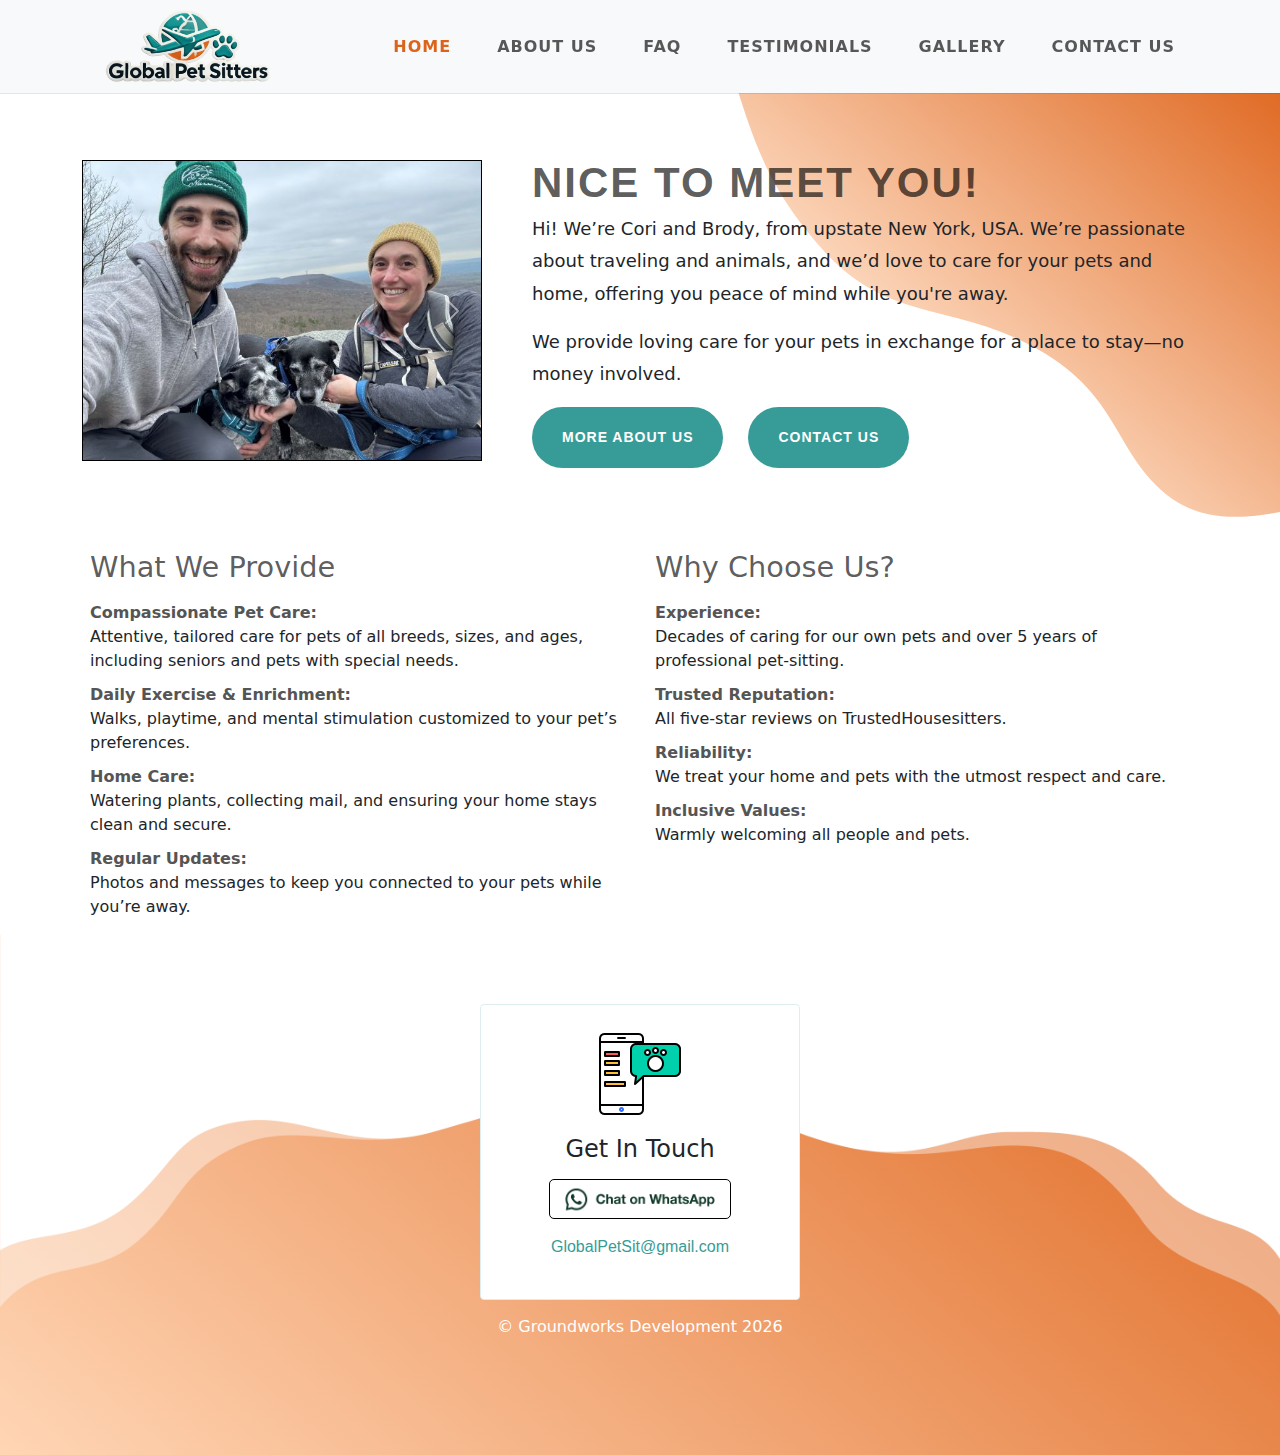
==== commit 1386eee8: "updated site images and taglines" ====
--- a/index.html
+++ b/index.html
@@ -83,7 +83,7 @@
             <div class="col">
               <div class="grid">
                 <div class="grid-item">
-                  <div id="testimonialCarousel-hi" class="carousel slide" data-bs-ride="carousel" data-bs-interval="3000">
+                  <div id="testimonialCarousel-hi" class="carousel slide" data-bs-ride="carousel" data-bs-interval="5000">
                     <div class="carousel-inner">
                       <!-- First Image -->
                       <div class="carousel-item active">
@@ -125,6 +125,7 @@
                 <div class="grid-item">
                   <h1>Nice to meet you!</h1>
                   <p class="mob-mb-50">Hi! We’re Cori and Brody, from upstate New York, USA. We’re passionate about traveling and animals, and we’d love to care for your pets and home, offering you peace of mind while you're away.</p>
+                  <p>We provide loving care for your pets in exchange for a place to stay—no money involved.</p>
                   <div class="btn-wrap">
                     <a href="./about-us.html" class="btn btn-primary">More About Us</a>
                     <a href="./contact-us.html" class="btn btn-primary">Contact Us</a>
--- a/css/main.min.css
+++ b/css/main.min.css
@@ -1 +1 @@
-body main{padding-top:50px}body main a{color:#de631a;text-decoration:none}body main a:hover{color:rgba(0,0,0,.65) !important}body main h1 a,body main h2 a,body main h3 a,body main h4 a,body main h5 a,body main h6 a{color:inherit}body main h1{font-family:"Oswald",Helvetica,Arial,Lucida,sans-serif;font-weight:700;text-transform:uppercase;font-size:42px;color:rgba(0,0,0,.65) !important;letter-spacing:3px;line-height:1.4em}body main p{line-height:1.8em;font-size:18px;line-height:1.8em}body main a.btn-primary,body main button.btn-primary{color:#fff !important;border-width:0px !important;border-radius:100px;letter-spacing:1px;font-size:14px;font-family:"Nunito",Helvetica,Arial,Lucida,sans-serif !important;font-weight:800 !important;text-transform:uppercase !important;background-color:#379c98 !important;padding:20px 30px !important}body main a.btn-primary:hover,body main button.btn-primary:hover{background-color:rgba(0,0,0,.65) !important}body main .grid{display:grid}body main .opener{background-size:initial;background-position:center bottom 0px;background-image:url(../img/vet-01-1.png),linear-gradient(221deg, rgb(222, 99, 26) 0%, rgba(255, 112, 0, 0.2) 42%) !important;background-repeat:no-repeat;height:350px;padding-bottom:0px;padding:54px 0}body main .opener h1{font-family:"Nunito",Helvetica,Arial,Lucida,sans-serif;font-weight:800;text-transform:uppercase;font-size:14px;color:#de631a !important;letter-spacing:2px;line-height:1.4em;max-width:1320px;margin:100px 0 25px}body main .opener h2{font-family:"Oswald",Helvetica,Arial,Lucida,sans-serif;font-weight:700;text-transform:uppercase;font-size:60px;color:rgba(0,0,0,.65) !important;letter-spacing:3px;line-height:1.2em;max-width:1320px}body main .opener h3{font-family:"Nunito",Helvetica,Arial,Lucida,sans-serif;font-weight:800;text-transform:uppercase;font-size:14px;color:#6b6b6b !important;letter-spacing:2px;line-height:1.4em;max-width:1320px}@media only screen and (max-width: 767px){body main .opener{background-image:url(../img/vet-03.png),linear-gradient(180deg, rgb(222, 99, 26) 36%, rgba(255, 112, 0, 0) 100%) !important;background-size:cover;height:500px}body main .opener.opener-md{height:400px}body main .opener.opener-sm{height:300px}body main .opener h2{font-size:45px}}body main nav{box-shadow:0 1px 0 rgba(0,0,0,.1)}body main nav .navbar-nav .nav-item{font-weight:bold;font-style:normal;text-transform:uppercase;text-decoration:none;letter-spacing:1px;padding-left:15px;padding-right:15px}body main nav .navbar-nav .nav-item .nav-link.active{color:#de631a}body main nav .navbar-brand{padding:0}body main nav .navbar-brand img{width:200px}@media screen and (max-width: 600px){body main nav .navbar-brand img{width:150px}}body main nav button.navbar-toggler,body main nav button.navbar-toggler:focus{border:none;box-shadow:none}body main section{padding-top:100px}body main section.about-content{padding-top:25px}body main section.images-gallery{padding-top:25px}body main section#about{padding-top:0}body main #cta img{border:1px solid #000;box-shadow:0px 2px 36px 7px rgba(0,0,0,.3);overflow:hidden}body main #cta a{font-weight:bold}body main #cta .btn-wrap{display:flex;gap:25px}body main #about h2{color:rgba(0,0,0,.65)}body main #faq{margin-bottom:100px}body main #faq h1{text-align:center}body main #faq .grid{grid-template-columns:repeat(1, 1fr);gap:50px;padding:0 200px}body main #faq .grid .grid-row .grid-item .accordion{display:grid;gap:25px}body main #faq .grid .grid-row .grid-item .accordion .accordion-button{background-color:#d9d9d9;border:1px solid #d9d9d9;border-radius:0;text-transform:uppercase;font-size:18px;color:rgba(0,0,0,.65) !important;letter-spacing:2px;line-height:1.2em;font-weight:500}body main #faq .grid .grid-row .grid-item .accordion .accordion-button:not(.collapsed){background-color:rgba(0,0,0,0);border:none;box-shadow:none}body main #faq .grid .grid-row .grid-item .accordion .accordion-button:not(.collapsed):after{display:none}body main #faq .grid .grid-row .grid-item .accordion .accordion-item:not(:first-of-type){border-top:0;border:1px solid #dedede;border-radius:0}body main #faq .grid .grid-row .grid-item .accordion .accordion-item:first-of-type{border-radius:0}body main #testimonials{background-image:linear-gradient(180deg, rgb(55, 156, 152) 0%, rgba(55, 156, 152, 0) 100%) !important;padding:100px 0}body main #testimonials h1{font-family:"Nunito",Helvetica,Arial,Lucida,sans-serif;font-weight:800 !important;text-transform:uppercase;font-size:14px;color:#fff !important;letter-spacing:2px;line-height:1.4em;margin-bottom:30px}body main #testimonials h2{font-family:"Oswald",Helvetica,Arial,Lucida,sans-serif;font-weight:700;text-transform:uppercase;font-size:42px;color:#fff !important;letter-spacing:1px;line-height:1.4em}body #testimonials-page+#contact{padding-top:100px}body #contact{background-size:contain;background-position:center top;background-image:url(../img/bg-3.png),linear-gradient(221deg, rgb(222, 99, 26) 0%, rgba(255, 112, 0, 0.29) 100%) !important;background-repeat:no-repeat;padding-top:69px;padding-bottom:100px}body #contact .contact-wrapper{width:25%;margin:0 auto;background:#fff;border-radius:4px;border:1px solid #deeeee}body #contact .contact-wrapper p img{border:1px solid #000;border-radius:5px;display:block;margin:15px auto 0;height:40px}body #contact .contact-wrapper a{font-family:"Nunito",Helvetica,Arial,Lucida,sans-serif;color:#379c98 !important}body #contact .contact-wrapper a:hover{color:rgba(0,0,0,.65) !important}body #contact .copy{color:#fff;margin-top:15px;text-align:center}@media screen and (max-width: 769px){body main{padding:25px}body main section{padding-top:75px}body main section#about,body main section#faq{padding-top:50px}body main section.about-content{padding-top:0}body main #cta h1{font-size:45px;margin-bottom:15px}body main #about .flex{display:block;padding:0 15px}body main #faq .grid{grid-template-columns:1fr;padding:0}body #contact{padding-top:0}body #contact .contact-wrapper{width:80%}}@media screen and (max-width: 500px){body main{padding:0}}/*# sourceMappingURL=main.min.css.map */+body main{padding-top:50px}body main a{color:#de631a;text-decoration:none}body main a:hover{color:rgba(0,0,0,.65) !important}body main h1 a,body main h2 a,body main h3 a,body main h4 a,body main h5 a,body main h6 a{color:inherit}body main h1{font-family:"Oswald",Helvetica,Arial,Lucida,sans-serif;font-weight:700;text-transform:uppercase;font-size:42px;color:rgba(0,0,0,.65) !important;letter-spacing:3px;line-height:1.4em}body main p{line-height:1.8em;font-size:18px;line-height:1.8em}body main a.btn-primary,body main button.btn-primary{color:#fff !important;border-width:0px !important;border-radius:100px;letter-spacing:1px;font-size:14px;font-family:"Nunito",Helvetica,Arial,Lucida,sans-serif !important;font-weight:800 !important;text-transform:uppercase !important;background-color:#379c98 !important;padding:20px 30px !important}body main a.btn-primary:hover,body main button.btn-primary:hover{background-color:rgba(0,0,0,.65) !important}body main .grid{display:grid}body main .opener{background-size:initial;background-position:center bottom 0px;background-image:url(../img/vet-01-1.png),linear-gradient(221deg, rgb(222, 99, 26) 0%, rgba(255, 112, 0, 0.2) 42%) !important;background-repeat:no-repeat;height:350px;padding-bottom:0px;padding:54px 0}body main .opener h1{font-family:"Nunito",Helvetica,Arial,Lucida,sans-serif;font-weight:800;text-transform:uppercase;font-size:14px;color:#de631a !important;letter-spacing:2px;line-height:1.4em;max-width:1320px;margin:100px 0 25px}body main .opener h2{font-family:"Oswald",Helvetica,Arial,Lucida,sans-serif;font-weight:700;text-transform:uppercase;font-size:60px;color:rgba(0,0,0,.65) !important;letter-spacing:3px;line-height:1.2em;max-width:1320px}body main .opener h3{font-family:"Nunito",Helvetica,Arial,Lucida,sans-serif;font-weight:800;text-transform:uppercase;font-size:14px;color:#6b6b6b !important;letter-spacing:2px;line-height:1.4em;max-width:1320px}@media only screen and (max-width: 767px){body main .opener{background-image:url(../img/vet-03.png),linear-gradient(180deg, rgb(222, 99, 26) 36%, rgba(255, 112, 0, 0) 100%) !important;background-size:cover;height:500px}body main .opener.opener-md{height:400px}body main .opener.opener-sm{height:300px}body main .opener h2{font-size:45px}}body main nav{box-shadow:0 1px 0 rgba(0,0,0,.1)}body main nav .navbar-nav .nav-item{font-weight:bold;font-style:normal;text-transform:uppercase;text-decoration:none;letter-spacing:1px;padding-left:15px;padding-right:15px}body main nav .navbar-nav .nav-item .nav-link.active{color:#de631a}body main nav .navbar-brand{padding:0}body main nav .navbar-brand img{width:200px}@media screen and (max-width: 600px){body main nav .navbar-brand img{width:150px}}body main nav button.navbar-toggler,body main nav button.navbar-toggler:focus{border:none;box-shadow:none}body main section{padding-top:100px}body main section.about-content{padding-top:25px}body main section.images-gallery{padding-top:25px}body main section#about{padding-top:0}body main #cta img{border:1px solid #000;box-shadow:0px 2px 36px 7px rgba(0,0,0,.3);overflow:hidden}body main #cta a{font-weight:bold}body main #cta .btn-wrap{display:flex;gap:25px}body main #about h2{color:rgba(0,0,0,.65)}body main #faq{margin-bottom:100px}body main #faq h1{text-align:center}body main #faq .grid{grid-template-columns:repeat(1, 1fr);gap:50px;padding:0 200px}body main #faq .grid .grid-row .grid-item .accordion{display:grid;gap:25px}body main #faq .grid .grid-row .grid-item .accordion .accordion-button{background-color:#d9d9d9;border:1px solid #d9d9d9;border-radius:0;text-transform:uppercase;font-size:18px;color:rgba(0,0,0,.65) !important;letter-spacing:2px;line-height:1.2em;font-weight:500}body main #faq .grid .grid-row .grid-item .accordion .accordion-button:not(.collapsed){background-color:rgba(0,0,0,0);border:none;box-shadow:none}body main #faq .grid .grid-row .grid-item .accordion .accordion-button:not(.collapsed):after{display:none}body main #faq .grid .grid-row .grid-item .accordion .accordion-item:not(:first-of-type){border-top:0;border:1px solid #dedede;border-radius:0}body main #faq .grid .grid-row .grid-item .accordion .accordion-item:first-of-type{border-radius:0}body main #testimonials{background-image:linear-gradient(180deg, rgb(55, 156, 152) 0%, rgba(55, 156, 152, 0) 100%) !important;padding:100px 0}@media screen and (max-width: 769px){body main #testimonials{padding:100px 0 50px}}body main #testimonials h1{font-family:"Nunito",Helvetica,Arial,Lucida,sans-serif;font-weight:800 !important;text-transform:uppercase;font-size:14px;color:#fff !important;letter-spacing:2px;line-height:1.4em;margin-bottom:30px;margin-top:54px}body main #testimonials h2{font-family:"Oswald",Helvetica,Arial,Lucida,sans-serif;font-weight:700;text-transform:uppercase;font-size:42px;color:#fff !important;letter-spacing:1px;line-height:1.4em}body main #testimonials h3{font-family:"Nunito",Helvetica,Arial,Lucida,sans-serif;font-weight:800;text-transform:uppercase;font-size:14px;color:#fff !important;letter-spacing:2px;line-height:1.4em;max-width:1320px}body #testimonials-page+#contact{padding-top:100px}body #contact{background-size:contain;background-position:center top;background-image:url(../img/bg-3.png),linear-gradient(221deg, rgb(222, 99, 26) 0%, rgba(255, 112, 0, 0.29) 100%) !important;background-repeat:no-repeat;padding-top:69px;padding-bottom:100px}body #contact .contact-wrapper{width:25%;margin:0 auto;background:#fff;border-radius:4px;border:1px solid #deeeee}body #contact .contact-wrapper p img{border:1px solid #000;border-radius:5px;display:block;margin:15px auto 0;height:40px}body #contact .contact-wrapper a{font-family:"Nunito",Helvetica,Arial,Lucida,sans-serif;color:#379c98 !important}body #contact .contact-wrapper a:hover{color:rgba(0,0,0,.65) !important}body #contact .copy{color:#fff;margin-top:15px;text-align:center}@media screen and (max-width: 769px){body main{padding:25px}body main section{padding-top:75px}body main section#about,body main section#faq{padding-top:50px}body main section.about-content{padding-top:0}body main section.images-gallery,body main section.contact{margin-bottom:50px}body main #cta h1{font-size:45px;margin-bottom:15px}body main #about .flex{display:block;padding:0 15px}body main #faq .grid{grid-template-columns:1fr;padding:0}body #contact{padding-top:0}body #contact .contact-wrapper{width:80%}}@media screen and (max-width: 500px){body main{padding:0}}/*# sourceMappingURL=main.min.css.map */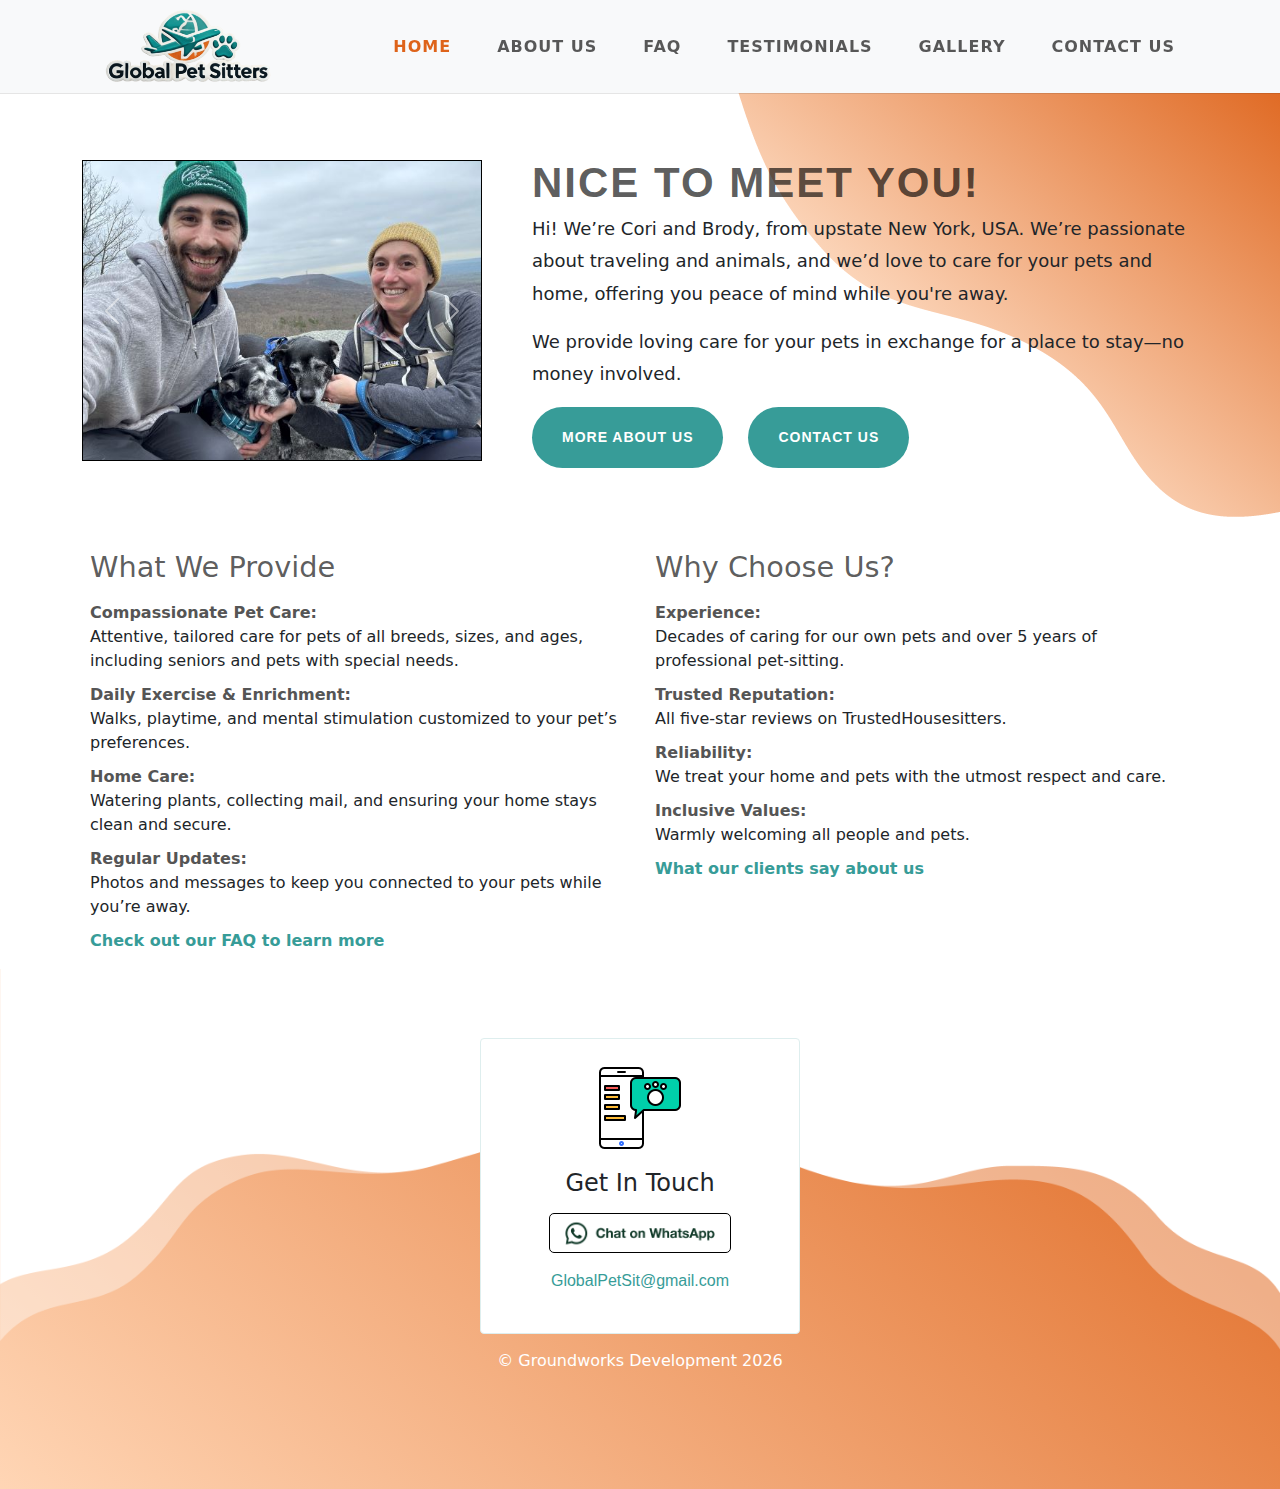
==== commit 5c15f83f: "added more links to the homepage" ====
--- a/index.html
+++ b/index.html
@@ -149,6 +149,7 @@
                     <li><span>Daily Exercise & Enrichment:</span> Walks, playtime, and mental stimulation customized to your pet’s preferences.</li>
                     <li><span>Home Care:</span> Watering plants, collecting mail, and ensuring your home stays clean and secure.</li>
                     <li><span>Regular Updates:</span> Photos and messages to keep you connected to your pets while you’re away.</li>
+                    <li><span><a href="./faq.html" class="link">Check out our FAQ to learn more</a></span></li>
                   </ul>
                 </div>
                 <div>
@@ -158,6 +159,7 @@
                     <li><span>Trusted Reputation:</span> All five-star reviews on TrustedHousesitters.</li>
                     <li><span>Reliability:</span> We treat your home and pets with the utmost respect and care.</li>
                     <li><span>Inclusive Values:</span> Warmly welcoming all people and pets.</li>
+                    <li><span><a href="./testimonials.html" class="link">What our clients say about us</a></span></li>
                   </ul>
                 </div>
               </div>
--- a/css/main.min.css
+++ b/css/main.min.css
@@ -1 +1 @@
-body main{padding-top:50px}body main a{color:#de631a;text-decoration:none}body main a:hover{color:rgba(0,0,0,.65) !important}body main h1 a,body main h2 a,body main h3 a,body main h4 a,body main h5 a,body main h6 a{color:inherit}body main h1{font-family:"Oswald",Helvetica,Arial,Lucida,sans-serif;font-weight:700;text-transform:uppercase;font-size:42px;color:rgba(0,0,0,.65) !important;letter-spacing:3px;line-height:1.4em}body main p{line-height:1.8em;font-size:18px;line-height:1.8em}body main a.btn-primary,body main button.btn-primary{color:#fff !important;border-width:0px !important;border-radius:100px;letter-spacing:1px;font-size:14px;font-family:"Nunito",Helvetica,Arial,Lucida,sans-serif !important;font-weight:800 !important;text-transform:uppercase !important;background-color:#379c98 !important;padding:20px 30px !important}body main a.btn-primary:hover,body main button.btn-primary:hover{background-color:rgba(0,0,0,.65) !important}body main .grid{display:grid}body main .opener{background-size:initial;background-position:center bottom 0px;background-image:url(../img/vet-01-1.png),linear-gradient(221deg, rgb(222, 99, 26) 0%, rgba(255, 112, 0, 0.2) 42%) !important;background-repeat:no-repeat;height:350px;padding-bottom:0px;padding:54px 0}body main .opener h1{font-family:"Nunito",Helvetica,Arial,Lucida,sans-serif;font-weight:800;text-transform:uppercase;font-size:14px;color:#de631a !important;letter-spacing:2px;line-height:1.4em;max-width:1320px;margin:100px 0 25px}body main .opener h2{font-family:"Oswald",Helvetica,Arial,Lucida,sans-serif;font-weight:700;text-transform:uppercase;font-size:60px;color:rgba(0,0,0,.65) !important;letter-spacing:3px;line-height:1.2em;max-width:1320px}body main .opener h3{font-family:"Nunito",Helvetica,Arial,Lucida,sans-serif;font-weight:800;text-transform:uppercase;font-size:14px;color:#6b6b6b !important;letter-spacing:2px;line-height:1.4em;max-width:1320px}@media only screen and (max-width: 767px){body main .opener{background-image:url(../img/vet-03.png),linear-gradient(180deg, rgb(222, 99, 26) 36%, rgba(255, 112, 0, 0) 100%) !important;background-size:cover;height:500px}body main .opener.opener-md{height:400px}body main .opener.opener-sm{height:300px}body main .opener h2{font-size:45px}}body main nav{box-shadow:0 1px 0 rgba(0,0,0,.1)}body main nav .navbar-nav .nav-item{font-weight:bold;font-style:normal;text-transform:uppercase;text-decoration:none;letter-spacing:1px;padding-left:15px;padding-right:15px}body main nav .navbar-nav .nav-item .nav-link.active{color:#de631a}body main nav .navbar-brand{padding:0}body main nav .navbar-brand img{width:200px}@media screen and (max-width: 600px){body main nav .navbar-brand img{width:150px}}body main nav button.navbar-toggler,body main nav button.navbar-toggler:focus{border:none;box-shadow:none}body main section{padding-top:100px}body main section.about-content{padding-top:25px}body main section.images-gallery{padding-top:25px}body main section#about{padding-top:0}body main #cta img{border:1px solid #000;box-shadow:0px 2px 36px 7px rgba(0,0,0,.3);overflow:hidden}body main #cta a{font-weight:bold}body main #cta .btn-wrap{display:flex;gap:25px}body main #about h2{color:rgba(0,0,0,.65)}body main #faq{margin-bottom:100px}body main #faq h1{text-align:center}body main #faq .grid{grid-template-columns:repeat(1, 1fr);gap:50px;padding:0 200px}body main #faq .grid .grid-row .grid-item .accordion{display:grid;gap:25px}body main #faq .grid .grid-row .grid-item .accordion .accordion-button{background-color:#d9d9d9;border:1px solid #d9d9d9;border-radius:0;text-transform:uppercase;font-size:18px;color:rgba(0,0,0,.65) !important;letter-spacing:2px;line-height:1.2em;font-weight:500}body main #faq .grid .grid-row .grid-item .accordion .accordion-button:not(.collapsed){background-color:rgba(0,0,0,0);border:none;box-shadow:none}body main #faq .grid .grid-row .grid-item .accordion .accordion-button:not(.collapsed):after{display:none}body main #faq .grid .grid-row .grid-item .accordion .accordion-item:not(:first-of-type){border-top:0;border:1px solid #dedede;border-radius:0}body main #faq .grid .grid-row .grid-item .accordion .accordion-item:first-of-type{border-radius:0}body main #testimonials{background-image:linear-gradient(180deg, rgb(55, 156, 152) 0%, rgba(55, 156, 152, 0) 100%) !important;padding:100px 0}@media screen and (max-width: 769px){body main #testimonials{padding:100px 0 50px}}body main #testimonials h1{font-family:"Nunito",Helvetica,Arial,Lucida,sans-serif;font-weight:800 !important;text-transform:uppercase;font-size:14px;color:#fff !important;letter-spacing:2px;line-height:1.4em;margin-bottom:30px;margin-top:54px}body main #testimonials h2{font-family:"Oswald",Helvetica,Arial,Lucida,sans-serif;font-weight:700;text-transform:uppercase;font-size:42px;color:#fff !important;letter-spacing:1px;line-height:1.4em}body main #testimonials h3{font-family:"Nunito",Helvetica,Arial,Lucida,sans-serif;font-weight:800;text-transform:uppercase;font-size:14px;color:#fff !important;letter-spacing:2px;line-height:1.4em;max-width:1320px}body #testimonials-page+#contact{padding-top:100px}body #contact{background-size:contain;background-position:center top;background-image:url(../img/bg-3.png),linear-gradient(221deg, rgb(222, 99, 26) 0%, rgba(255, 112, 0, 0.29) 100%) !important;background-repeat:no-repeat;padding-top:69px;padding-bottom:100px}body #contact .contact-wrapper{width:25%;margin:0 auto;background:#fff;border-radius:4px;border:1px solid #deeeee}body #contact .contact-wrapper p img{border:1px solid #000;border-radius:5px;display:block;margin:15px auto 0;height:40px}body #contact .contact-wrapper a{font-family:"Nunito",Helvetica,Arial,Lucida,sans-serif;color:#379c98 !important}body #contact .contact-wrapper a:hover{color:rgba(0,0,0,.65) !important}body #contact .copy{color:#fff;margin-top:15px;text-align:center}@media screen and (max-width: 769px){body main{padding:25px}body main section{padding-top:75px}body main section#about,body main section#faq{padding-top:50px}body main section.about-content{padding-top:0}body main section.images-gallery,body main section.contact{margin-bottom:50px}body main #cta h1{font-size:45px;margin-bottom:15px}body main #about .flex{display:block;padding:0 15px}body main #faq .grid{grid-template-columns:1fr;padding:0}body #contact{padding-top:0}body #contact .contact-wrapper{width:80%}}@media screen and (max-width: 500px){body main{padding:0}}/*# sourceMappingURL=main.min.css.map */+body main{padding-top:50px}body main a{color:#de631a;text-decoration:none}body main a.link{color:#379c98 !important}body main a:hover{color:rgba(0,0,0,.65) !important}body main h1 a,body main h2 a,body main h3 a,body main h4 a,body main h5 a,body main h6 a{color:inherit}body main h1{font-family:"Oswald",Helvetica,Arial,Lucida,sans-serif;font-weight:700;text-transform:uppercase;font-size:42px;color:rgba(0,0,0,.65) !important;letter-spacing:3px;line-height:1.4em}body main p{line-height:1.8em;font-size:18px;line-height:1.8em}body main a.btn-primary,body main button.btn-primary{color:#fff !important;border-width:0px !important;border-radius:100px;letter-spacing:1px;font-size:14px;font-family:"Nunito",Helvetica,Arial,Lucida,sans-serif !important;font-weight:800 !important;text-transform:uppercase !important;background-color:#379c98 !important;padding:20px 30px !important}body main a.btn-primary:hover,body main button.btn-primary:hover{background-color:rgba(0,0,0,.65) !important}body main .grid{display:grid}body main .opener{background-size:initial;background-position:center bottom 0px;background-image:url(../img/vet-01-1.png),linear-gradient(221deg, rgb(222, 99, 26) 0%, rgba(255, 112, 0, 0.2) 42%) !important;background-repeat:no-repeat;height:350px;padding-bottom:0px;padding:54px 0}body main .opener h1{font-family:"Nunito",Helvetica,Arial,Lucida,sans-serif;font-weight:800;text-transform:uppercase;font-size:14px;color:#de631a !important;letter-spacing:2px;line-height:1.4em;max-width:1320px;margin:100px 0 25px}body main .opener h2{font-family:"Oswald",Helvetica,Arial,Lucida,sans-serif;font-weight:700;text-transform:uppercase;font-size:60px;color:rgba(0,0,0,.65) !important;letter-spacing:3px;line-height:1.2em;max-width:1320px}body main .opener h3{font-family:"Nunito",Helvetica,Arial,Lucida,sans-serif;font-weight:800;text-transform:uppercase;font-size:14px;color:#6b6b6b !important;letter-spacing:2px;line-height:1.4em;max-width:1320px}@media only screen and (max-width: 767px){body main .opener{background-image:url(../img/vet-03.png),linear-gradient(180deg, rgb(222, 99, 26) 36%, rgba(255, 112, 0, 0) 100%) !important;background-size:cover;height:500px}body main .opener.opener-md{height:400px}body main .opener.opener-sm{height:300px}body main .opener h2{font-size:45px}}body main nav{box-shadow:0 1px 0 rgba(0,0,0,.1)}body main nav .navbar-nav .nav-item{font-weight:bold;font-style:normal;text-transform:uppercase;text-decoration:none;letter-spacing:1px;padding-left:15px;padding-right:15px}body main nav .navbar-nav .nav-item .nav-link.active{color:#de631a}body main nav .navbar-brand{padding:0}body main nav .navbar-brand img{width:200px}@media screen and (max-width: 600px){body main nav .navbar-brand img{width:150px}}body main nav button.navbar-toggler,body main nav button.navbar-toggler:focus{border:none;box-shadow:none}body main section{padding-top:100px}body main section.about-content{padding-top:25px}body main section.images-gallery{padding-top:25px}body main section#about{padding-top:0}body main #cta img{border:1px solid #000;box-shadow:0px 2px 36px 7px rgba(0,0,0,.3);overflow:hidden}body main #cta a{font-weight:bold}body main #cta .btn-wrap{display:flex;gap:25px}body main #about h2{color:rgba(0,0,0,.65)}body main #faq{margin-bottom:100px}body main #faq h1{text-align:center}body main #faq .grid{grid-template-columns:repeat(1, 1fr);gap:50px;padding:0 200px}body main #faq .grid .grid-row .grid-item .accordion{display:grid;gap:25px}body main #faq .grid .grid-row .grid-item .accordion .accordion-button{background-color:#d9d9d9;border:1px solid #d9d9d9;border-radius:0;text-transform:uppercase;font-size:18px;color:rgba(0,0,0,.65) !important;letter-spacing:2px;line-height:1.2em;font-weight:500}body main #faq .grid .grid-row .grid-item .accordion .accordion-button:not(.collapsed){background-color:rgba(0,0,0,0);border:none;box-shadow:none}body main #faq .grid .grid-row .grid-item .accordion .accordion-button:not(.collapsed):after{display:none}body main #faq .grid .grid-row .grid-item .accordion .accordion-item:not(:first-of-type){border-top:0;border:1px solid #dedede;border-radius:0}body main #faq .grid .grid-row .grid-item .accordion .accordion-item:first-of-type{border-radius:0}body main #testimonials{background-image:linear-gradient(180deg, rgb(55, 156, 152) 0%, rgba(55, 156, 152, 0) 100%) !important;padding:100px 0}@media screen and (max-width: 769px){body main #testimonials{padding:100px 0 50px}}body main #testimonials h1{font-family:"Nunito",Helvetica,Arial,Lucida,sans-serif;font-weight:800 !important;text-transform:uppercase;font-size:14px;color:#fff !important;letter-spacing:2px;line-height:1.4em;margin-bottom:30px;margin-top:54px}body main #testimonials h2{font-family:"Oswald",Helvetica,Arial,Lucida,sans-serif;font-weight:700;text-transform:uppercase;font-size:42px;color:#fff !important;letter-spacing:1px;line-height:1.4em}body main #testimonials h3{font-family:"Nunito",Helvetica,Arial,Lucida,sans-serif;font-weight:800;text-transform:uppercase;font-size:14px;color:#fff !important;letter-spacing:2px;line-height:1.4em;max-width:1320px}body #testimonials-page+#contact{padding-top:100px}body #contact{background-size:contain;background-position:center top;background-image:url(../img/bg-3.png),linear-gradient(221deg, rgb(222, 99, 26) 0%, rgba(255, 112, 0, 0.29) 100%) !important;background-repeat:no-repeat;padding-top:69px;padding-bottom:100px}body #contact .contact-wrapper{width:25%;margin:0 auto;background:#fff;border-radius:4px;border:1px solid #deeeee}body #contact .contact-wrapper p img{border:1px solid #000;border-radius:5px;display:block;margin:15px auto 0;height:40px}body #contact .contact-wrapper a{font-family:"Nunito",Helvetica,Arial,Lucida,sans-serif;color:#379c98 !important}body #contact .contact-wrapper a:hover{color:rgba(0,0,0,.65) !important}body #contact .copy{color:#fff;margin-top:15px;text-align:center}@media screen and (max-width: 769px){body main{padding:25px}body main section{padding-top:75px}body main section#about,body main section#faq{padding-top:50px}body main section.about-content{padding-top:0}body main section.images-gallery,body main section.contact{margin-bottom:50px}body main #cta h1{font-size:45px;margin-bottom:15px}body main #about .flex{display:block;padding:0 15px}body main #faq .grid{grid-template-columns:1fr;padding:0}body #contact{padding-top:0}body #contact .contact-wrapper{width:80%}}@media screen and (max-width: 500px){body main{padding:0}}/*# sourceMappingURL=main.min.css.map */--- a/css/index.min.css
+++ b/css/index.min.css
@@ -1 +1 @@
-.flex{display:flex;max-width:1100px;margin:0 auto;gap:30px}.flex>div{flex:1}.flex>div h2{font-size:1.8rem;margin-bottom:1rem;color:#333}.flex>div ul{list-style:none;padding:0}.flex>div ul li{margin-bottom:10px;line-height:1.5}.flex>div ul li span{font-weight:bold;color:#555;display:block}@media(max-width: 768px){.flex{flex-direction:column}.flex>div{margin-bottom:20px}}body main #cta.opener{height:500px}body main #cta.opener .grid{grid-template-columns:400px 1fr;gap:50px;align-items:center}@media(max-width: 1024px){body main #cta.opener .grid{grid-template-columns:1fr}}body main .opener h1{color:rgba(0,0,0,.65) !important;font-size:42px;margin:0}#cta .container{padding-top:50px}@media(max-width: 1024px){body main #cta.opener{height:950px}}@media(max-width: 768px){body main #cta.opener{height:850px}.mob-mb-50{margin-bottom:25px}}/*# sourceMappingURL=index.min.css.map */+.flex{display:flex;max-width:1100px;margin:0 auto;gap:30px}.flex>div{flex:1}.flex>div h2{font-size:1.8rem;margin-bottom:1rem;color:#333}.flex>div ul{list-style:none;padding:0}.flex>div ul li{margin-bottom:10px;line-height:1.5}.flex>div ul li span{font-weight:bold;color:#555;display:block}@media(max-width: 768px){.flex{flex-direction:column}.flex>div{margin-bottom:20px}}body main #cta.opener{height:500px}body main #cta.opener .grid{grid-template-columns:400px 1fr;gap:50px;align-items:center}@media(max-width: 1024px){body main #cta.opener .grid{grid-template-columns:1fr}}body main .opener h1{color:rgba(0,0,0,.65) !important;font-size:42px;margin:0}#cta .container{padding-top:50px}@media(max-width: 1024px){body main #cta.opener{height:950px}}@media(max-width: 768px){body main #cta.opener{height:950px}.mob-mb-50{margin-bottom:25px}}/*# sourceMappingURL=index.min.css.map */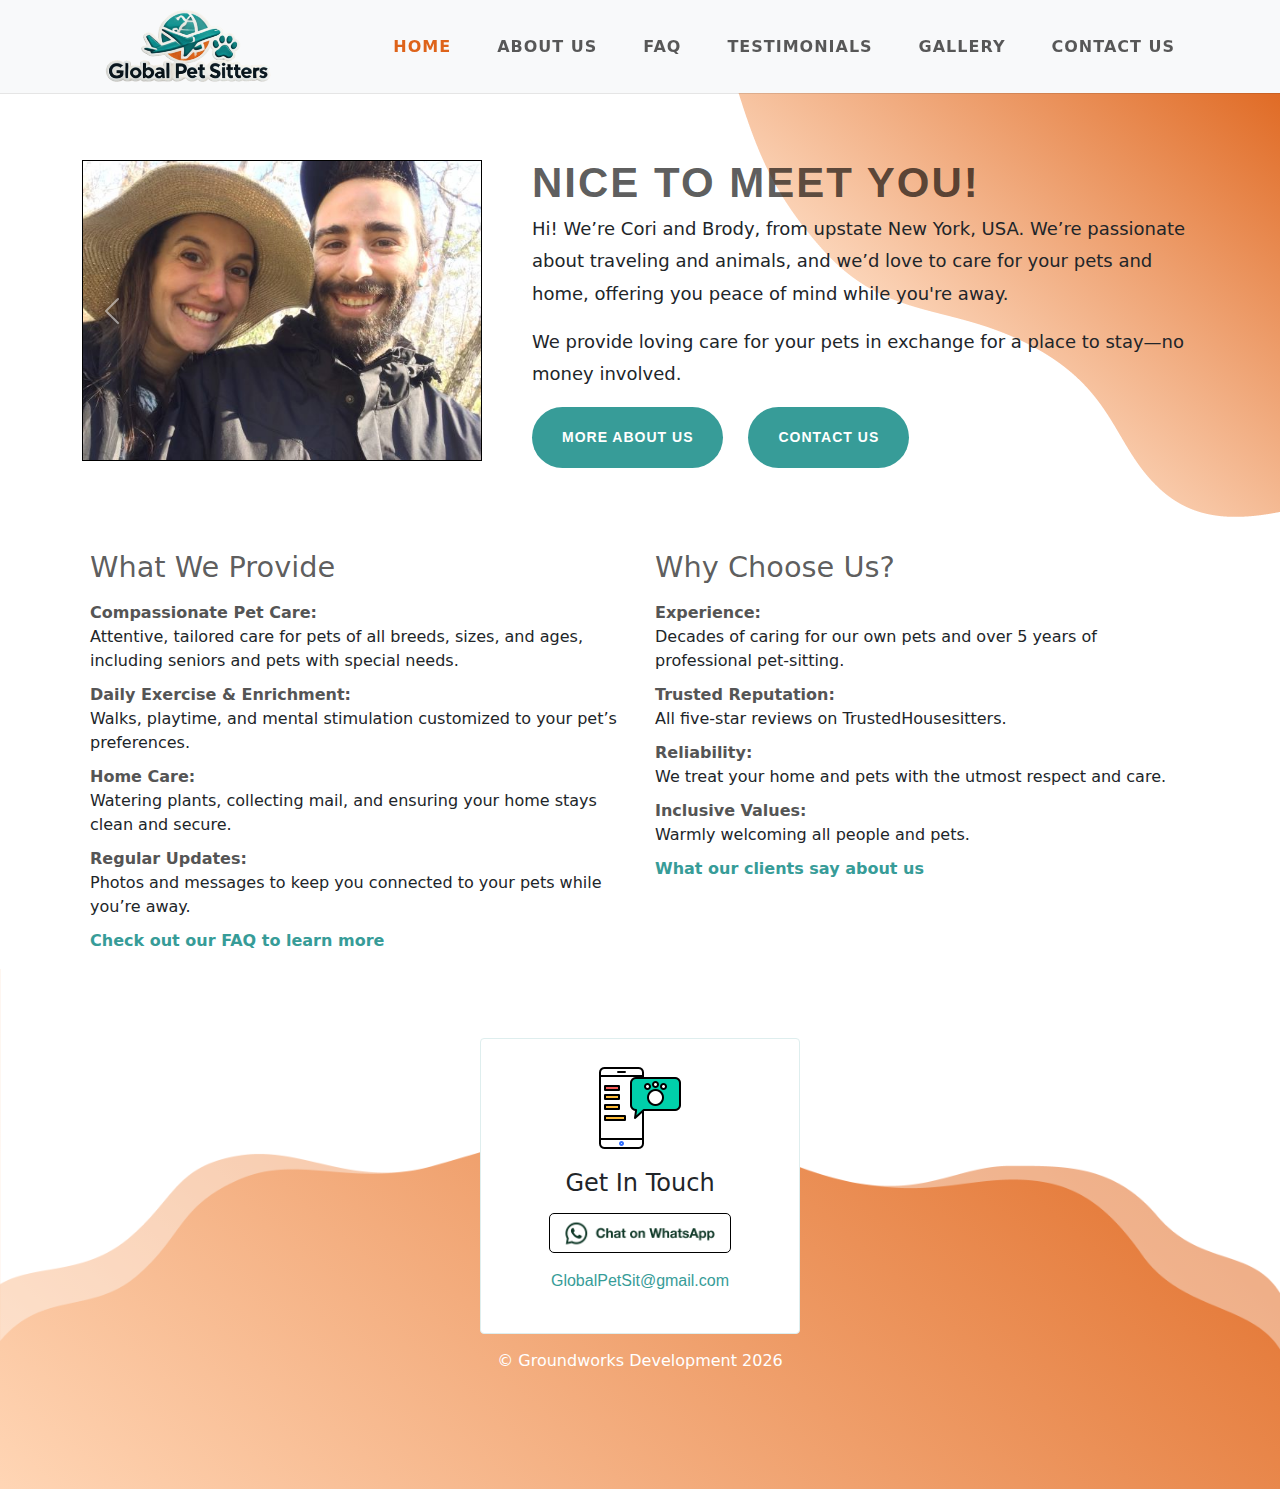
==== commit 07451307: "swapped images on homepage carousel" ====
--- a/index.html
+++ b/index.html
@@ -87,11 +87,11 @@
                     <div class="carousel-inner">
                       <!-- First Image -->
                       <div class="carousel-item active">
-                        <img src="./img/home/1.jpg" class="d-block w-100" alt="Brody & Cori, Lola & Neko" />
+                        <img src="./img/home/1.jpg" class="d-block w-100" alt="Brody & Cori Traveling" />
                       </div>
                       <!-- Second Image -->
                       <div class="carousel-item">
-                        <img src="./img/home/2.jpg" class="d-block w-100" alt="Brody & Cori Traveling" />
+                        <img src="./img/home/2.jpg" class="d-block w-100" alt="Brody & Cori, Lola & Neko" />
                       </div>
                       <!-- Third Image -->
                       <div class="carousel-item">
--- a/css/main.min.css
+++ b/css/main.min.css
@@ -1 +1 @@
-body main{padding-top:50px}body main a{color:#de631a;text-decoration:none}body main a.link{color:#379c98 !important}body main a:hover{color:rgba(0,0,0,.65) !important}body main h1 a,body main h2 a,body main h3 a,body main h4 a,body main h5 a,body main h6 a{color:inherit}body main h1{font-family:"Oswald",Helvetica,Arial,Lucida,sans-serif;font-weight:700;text-transform:uppercase;font-size:42px;color:rgba(0,0,0,.65) !important;letter-spacing:3px;line-height:1.4em}body main p{line-height:1.8em;font-size:18px;line-height:1.8em}body main a.btn-primary,body main button.btn-primary{color:#fff !important;border-width:0px !important;border-radius:100px;letter-spacing:1px;font-size:14px;font-family:"Nunito",Helvetica,Arial,Lucida,sans-serif !important;font-weight:800 !important;text-transform:uppercase !important;background-color:#379c98 !important;padding:20px 30px !important}body main a.btn-primary:hover,body main button.btn-primary:hover{background-color:rgba(0,0,0,.65) !important}body main .grid{display:grid}body main .opener{background-size:initial;background-position:center bottom 0px;background-image:url(../img/vet-01-1.png),linear-gradient(221deg, rgb(222, 99, 26) 0%, rgba(255, 112, 0, 0.2) 42%) !important;background-repeat:no-repeat;height:350px;padding-bottom:0px;padding:54px 0}body main .opener h1{font-family:"Nunito",Helvetica,Arial,Lucida,sans-serif;font-weight:800;text-transform:uppercase;font-size:14px;color:#de631a !important;letter-spacing:2px;line-height:1.4em;max-width:1320px;margin:100px 0 25px}body main .opener h2{font-family:"Oswald",Helvetica,Arial,Lucida,sans-serif;font-weight:700;text-transform:uppercase;font-size:60px;color:rgba(0,0,0,.65) !important;letter-spacing:3px;line-height:1.2em;max-width:1320px}body main .opener h3{font-family:"Nunito",Helvetica,Arial,Lucida,sans-serif;font-weight:800;text-transform:uppercase;font-size:14px;color:#6b6b6b !important;letter-spacing:2px;line-height:1.4em;max-width:1320px}@media only screen and (max-width: 767px){body main .opener{background-image:url(../img/vet-03.png),linear-gradient(180deg, rgb(222, 99, 26) 36%, rgba(255, 112, 0, 0) 100%) !important;background-size:cover;height:500px}body main .opener.opener-md{height:400px}body main .opener.opener-sm{height:300px}body main .opener h2{font-size:45px}}body main nav{box-shadow:0 1px 0 rgba(0,0,0,.1)}body main nav .navbar-nav .nav-item{font-weight:bold;font-style:normal;text-transform:uppercase;text-decoration:none;letter-spacing:1px;padding-left:15px;padding-right:15px}body main nav .navbar-nav .nav-item .nav-link.active{color:#de631a}body main nav .navbar-brand{padding:0}body main nav .navbar-brand img{width:200px}@media screen and (max-width: 600px){body main nav .navbar-brand img{width:150px}}body main nav button.navbar-toggler,body main nav button.navbar-toggler:focus{border:none;box-shadow:none}body main section{padding-top:100px}body main section.about-content{padding-top:25px}body main section.images-gallery{padding-top:25px}body main section#about{padding-top:0}body main #cta img{border:1px solid #000;box-shadow:0px 2px 36px 7px rgba(0,0,0,.3);overflow:hidden}body main #cta a{font-weight:bold}body main #cta .btn-wrap{display:flex;gap:25px}body main #about h2{color:rgba(0,0,0,.65)}body main #faq{margin-bottom:100px}body main #faq h1{text-align:center}body main #faq .grid{grid-template-columns:repeat(1, 1fr);gap:50px;padding:0 200px}body main #faq .grid .grid-row .grid-item .accordion{display:grid;gap:25px}body main #faq .grid .grid-row .grid-item .accordion .accordion-button{background-color:#d9d9d9;border:1px solid #d9d9d9;border-radius:0;text-transform:uppercase;font-size:18px;color:rgba(0,0,0,.65) !important;letter-spacing:2px;line-height:1.2em;font-weight:500}body main #faq .grid .grid-row .grid-item .accordion .accordion-button:not(.collapsed){background-color:rgba(0,0,0,0);border:none;box-shadow:none}body main #faq .grid .grid-row .grid-item .accordion .accordion-button:not(.collapsed):after{display:none}body main #faq .grid .grid-row .grid-item .accordion .accordion-item:not(:first-of-type){border-top:0;border:1px solid #dedede;border-radius:0}body main #faq .grid .grid-row .grid-item .accordion .accordion-item:first-of-type{border-radius:0}body main #testimonials{background-image:linear-gradient(180deg, rgb(55, 156, 152) 0%, rgba(55, 156, 152, 0) 100%) !important;padding:100px 0}@media screen and (max-width: 769px){body main #testimonials{padding:100px 0 50px}}body main #testimonials h1{font-family:"Nunito",Helvetica,Arial,Lucida,sans-serif;font-weight:800 !important;text-transform:uppercase;font-size:14px;color:#fff !important;letter-spacing:2px;line-height:1.4em;margin-bottom:30px;margin-top:54px}body main #testimonials h2{font-family:"Oswald",Helvetica,Arial,Lucida,sans-serif;font-weight:700;text-transform:uppercase;font-size:42px;color:#fff !important;letter-spacing:1px;line-height:1.4em}body main #testimonials h3{font-family:"Nunito",Helvetica,Arial,Lucida,sans-serif;font-weight:800;text-transform:uppercase;font-size:14px;color:#fff !important;letter-spacing:2px;line-height:1.4em;max-width:1320px}body #testimonials-page+#contact{padding-top:100px}body #contact{background-size:contain;background-position:center top;background-image:url(../img/bg-3.png),linear-gradient(221deg, rgb(222, 99, 26) 0%, rgba(255, 112, 0, 0.29) 100%) !important;background-repeat:no-repeat;padding-top:69px;padding-bottom:100px}body #contact .contact-wrapper{width:25%;margin:0 auto;background:#fff;border-radius:4px;border:1px solid #deeeee}body #contact .contact-wrapper p img{border:1px solid #000;border-radius:5px;display:block;margin:15px auto 0;height:40px}body #contact .contact-wrapper a{font-family:"Nunito",Helvetica,Arial,Lucida,sans-serif;color:#379c98 !important}body #contact .contact-wrapper a:hover{color:rgba(0,0,0,.65) !important}body #contact .copy{color:#fff;margin-top:15px;text-align:center}@media screen and (max-width: 769px){body main{padding:25px}body main section{padding-top:75px}body main section#about,body main section#faq{padding-top:50px}body main section.about-content{padding-top:0}body main section.images-gallery,body main section.contact{margin-bottom:50px}body main #cta h1{font-size:45px;margin-bottom:15px}body main #about .flex{display:block;padding:0 15px}body main #faq .grid{grid-template-columns:1fr;padding:0}body #contact{padding-top:0}body #contact .contact-wrapper{width:80%}}@media screen and (max-width: 500px){body main{padding:0}}/*# sourceMappingURL=main.min.css.map */+body main{padding-top:50px}body main a{color:#de631a;text-decoration:none}body main a.link{color:#379c98 !important}body main a:hover{color:rgba(0,0,0,.65) !important}body main h1 a,body main h2 a,body main h3 a,body main h4 a,body main h5 a,body main h6 a{color:inherit}body main h1{font-family:"Oswald",Helvetica,Arial,Lucida,sans-serif;font-weight:700;text-transform:uppercase;font-size:42px;color:rgba(0,0,0,.65) !important;letter-spacing:3px;line-height:1.4em}body main p{line-height:1.8em;font-size:18px;line-height:1.8em}body main a.btn-primary,body main button.btn-primary{color:#fff !important;border-width:0px !important;border-radius:100px;letter-spacing:1px;font-size:14px;font-family:"Nunito",Helvetica,Arial,Lucida,sans-serif !important;font-weight:800 !important;text-transform:uppercase !important;background-color:#379c98 !important;padding:20px 30px !important}body main a.btn-primary:hover,body main button.btn-primary:hover{background-color:rgba(0,0,0,.65) !important}body main .grid{display:grid}body main .opener{background-size:initial;background-position:center bottom 0px;background-image:url(../img/vet-01-1.png),linear-gradient(221deg, rgb(222, 99, 26) 0%, rgba(255, 112, 0, 0.2) 42%) !important;background-repeat:no-repeat;height:350px;padding-bottom:0px;padding:54px 0}body main .opener h1{font-family:"Nunito",Helvetica,Arial,Lucida,sans-serif;font-weight:800;text-transform:uppercase;font-size:14px;color:#de631a !important;letter-spacing:2px;line-height:1.4em;max-width:1320px;margin:100px 0 25px}body main .opener h2{font-family:"Oswald",Helvetica,Arial,Lucida,sans-serif;font-weight:700;text-transform:uppercase;font-size:60px;color:rgba(0,0,0,.65) !important;letter-spacing:3px;line-height:1.2em;max-width:1320px}body main .opener h3{font-family:"Nunito",Helvetica,Arial,Lucida,sans-serif;font-weight:800;text-transform:uppercase;font-size:14px;color:#6b6b6b !important;letter-spacing:2px;line-height:1.4em;max-width:1320px}@media only screen and (max-width: 767px){body main .opener{background-image:url(../img/vet-03.png),linear-gradient(180deg, rgb(222, 99, 26) 36%, rgba(255, 112, 0, 0) 100%) !important;background-size:cover;height:500px}body main .opener.opener-md{height:400px}body main .opener.opener-sm{height:300px}body main .opener h2{font-size:45px}}body main nav{box-shadow:0 1px 0 rgba(0,0,0,.1)}body main nav .navbar-nav .nav-item{font-weight:bold;font-style:normal;text-transform:uppercase;text-decoration:none;letter-spacing:1px;padding-left:15px;padding-right:15px}body main nav .navbar-nav .nav-item .nav-link.active{color:#de631a}body main nav .navbar-brand{padding:0}body main nav .navbar-brand img{width:200px}@media screen and (max-width: 600px){body main nav .navbar-brand img{width:150px}}body main nav button.navbar-toggler,body main nav button.navbar-toggler:focus{border:none;box-shadow:none}body main section{padding-top:100px}body main section.about-content{padding-top:25px}body main section.images-gallery{padding-top:25px}body main section#about{padding-top:0}body main #cta img{border:1px solid #000;box-shadow:0px 2px 36px 7px rgba(0,0,0,.3);overflow:hidden}body main #cta a{font-weight:bold}body main #cta .btn-wrap{display:flex;gap:25px}body main #about h2{color:rgba(0,0,0,.65)}body main #faq{margin-bottom:100px}body main #faq h1{text-align:center}body main #faq .grid{grid-template-columns:repeat(1, 1fr);gap:50px;padding:0 200px}body main #faq .grid .grid-row .grid-item .accordion{display:grid;gap:25px}body main #faq .grid .grid-row .grid-item .accordion .accordion-button{background-color:#d9d9d9;border:1px solid #d9d9d9;border-radius:0;text-transform:uppercase;font-size:18px;color:rgba(0,0,0,.65) !important;letter-spacing:2px;line-height:1.2em;font-weight:500}body main #faq .grid .grid-row .grid-item .accordion .accordion-button:not(.collapsed){background-color:rgba(0,0,0,0);border:none;box-shadow:none}body main #faq .grid .grid-row .grid-item .accordion .accordion-button:not(.collapsed):after{display:none}body main #faq .grid .grid-row .grid-item .accordion .accordion-item:not(:first-of-type){border-top:0;border:1px solid #dedede;border-radius:0}body main #faq .grid .grid-row .grid-item .accordion .accordion-item:first-of-type{border-radius:0}body main #testimonials{background-image:linear-gradient(180deg, rgb(55, 156, 152) 0%, rgba(55, 156, 152, 0) 100%) !important;padding:100px 0}@media screen and (max-width: 769px){body main #testimonials{padding:100px 0 50px}}body main #testimonials h1{font-family:"Nunito",Helvetica,Arial,Lucida,sans-serif;font-weight:800 !important;text-transform:uppercase;font-size:14px;color:#fff !important;letter-spacing:2px;line-height:1.4em;margin-bottom:30px;margin-top:54px}body main #testimonials h2{font-family:"Oswald",Helvetica,Arial,Lucida,sans-serif;font-weight:700;text-transform:uppercase;font-size:42px;color:#fff !important;letter-spacing:1px;line-height:1.4em}body main #testimonials h3{font-family:"Nunito",Helvetica,Arial,Lucida,sans-serif;font-weight:800;text-transform:uppercase;font-size:14px;color:#fff !important;letter-spacing:2px;line-height:1.4em;max-width:1320px}body #contact{background-size:contain;background-position:center top;background-image:url(../img/bg-3.png),linear-gradient(221deg, rgb(222, 99, 26) 0%, rgba(255, 112, 0, 0.29) 100%) !important;background-repeat:no-repeat;padding-top:69px;padding-bottom:100px}body #contact .contact-wrapper{width:25%;margin:0 auto;background:#fff;border-radius:4px;border:1px solid #deeeee}body #contact .contact-wrapper p img{border:1px solid #000;border-radius:5px;display:block;margin:15px auto 0;height:40px}body #contact .contact-wrapper a{font-family:"Nunito",Helvetica,Arial,Lucida,sans-serif;color:#379c98 !important}body #contact .contact-wrapper a:hover{color:rgba(0,0,0,.65) !important}body #contact .copy{color:#fff;margin-top:15px;text-align:center}@media screen and (max-width: 769px){body main{padding:25px}body main section{padding-top:75px}body main section#about{margin-bottom:40px}body main section#about,body main section#faq{padding-top:50px}body main section.about-content{padding-top:0}body main section.images-gallery,body main section.contact{margin-bottom:50px}body main #cta h1{font-size:45px;margin-bottom:15px}body main #about .flex{display:block}body main #faq .grid{grid-template-columns:1fr;padding:0}body #contact{padding-top:0}body #contact .contact-wrapper{width:80%}}@media screen and (max-width: 500px){body main{padding:0}}/*# sourceMappingURL=main.min.css.map */